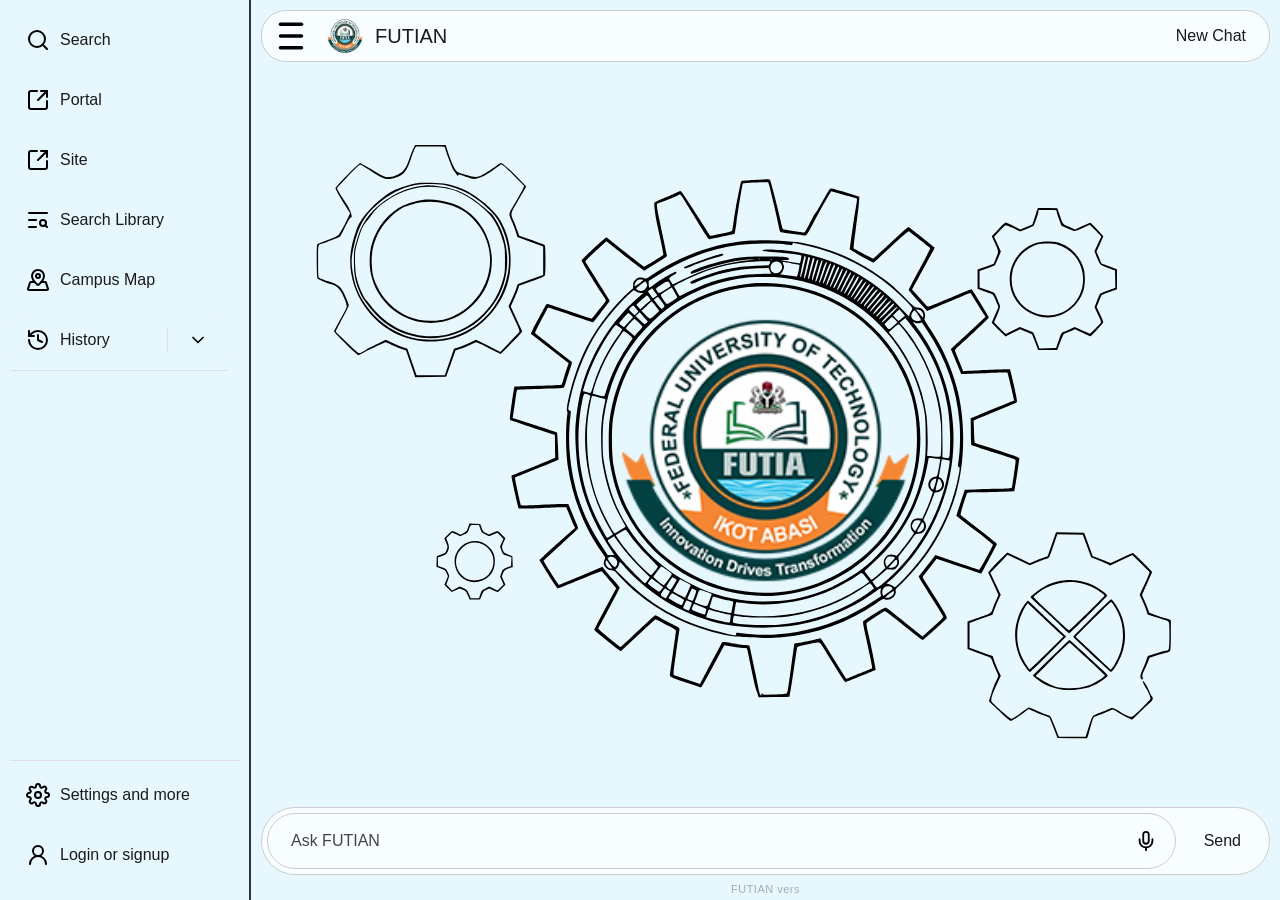
==== FUTIAN/front-end/index.html @ f2ca86f0 "Initial commit: FUTIAN project with campus map and data" ====
<!DOCTYPE html>
<html lang="en">

<head>
    <meta charset="UTF-8">
    <meta name="viewport" content="width=device-width, initial-scale=1.0">
    <title>FUTIAN</title>
    <link rel="icon" type="image/png" href="Futia_LogoX.png">
    <link rel="stylesheet" href="style.css">
    <link rel="stylesheet" href="light-mode.css" id="light-mode-stylesheet" disabled>
    <!-- Prevent FOUC: Apply sidebar state and theme before body renders -->
    <script>
        (function () {
            var width = window.innerWidth;
            // Desktop: collapsed preference
            if (width > 1024 && localStorage.getItem('futianSidebarCollapsed') === 'true') {
                document.documentElement.classList.add('sidebar-collapsed-preference');
            }
            // Tablet: expanded preference
            else if (width > 800 && width <= 1024 && localStorage.getItem('futianSidebarExpandedTablet') === 'true') {
                document.documentElement.classList.add('sidebar-expanded-tablet-preference');
            }

            // Theme preference (prevent flash of wrong theme)
            var savedTheme = localStorage.getItem('futianTheme') || 'dark';
            var prefersDark = window.matchMedia && window.matchMedia('(prefers-color-scheme: dark)').matches;
            var shouldUseLightMode = savedTheme === 'light' || (savedTheme === 'system' && !prefersDark);

            if (shouldUseLightMode) {
                // Enable light mode stylesheet immediately
                var lightStylesheet = document.getElementById('light-mode-stylesheet');
                if (lightStylesheet) lightStylesheet.disabled = false;
                document.documentElement.classList.add('light-mode');
            }
        })();
    </script>
</head>

<body>
    <div class="sidebar">
        <div class="sidebar-content">
            <button class="sidebar-button" id="global-search-btn">
                <svg xmlns="http://www.w3.org/2000/svg" width="24" height="24" viewBox="0 0 24 24" fill="none"
                    stroke="white" stroke-width="2" stroke-linecap="round" stroke-linejoin="round"
                    class="sidebar-button-icon">
                    <path d="m21 21-4.34-4.34" />
                    <circle cx="11" cy="11" r="8" />
                </svg>
                <span>Search</span>
            </button>
            <a href="https://portal.futia.edu.ng" target="_blank" style="text-decoration: none; display: contents;">
                <button class="sidebar-button">
                    <svg xmlns="http://www.w3.org/2000/svg" width="24" height="24" viewBox="0 0 24 24" fill="none"
                        stroke="white" stroke-width="2" stroke-linecap="round" stroke-linejoin="round"
                        class="sidebar-button-icon">
                        <path d="M21 13v6a2 2 0 0 1-2 2H5a2 2 0 0 1-2-2V5a2 2 0 0 1 2-2h6" />
                        <path d="m21 3-9 9" />
                        <path d="M15 3h6v6" />
                    </svg>
                    <span>Portal</span>
                </button>
            </a>
            <a href="https://futia.edu.ng" target="_blank" style="text-decoration: none; display: contents;">
                <button class="sidebar-button">
                    <svg xmlns="http://www.w3.org/2000/svg" width="24" height="24" viewBox="0 0 24 24" fill="none"
                        stroke="white" stroke-width="2" stroke-linecap="round" stroke-linejoin="round"
                        class="sidebar-button-icon">
                        <path d="M21 13v6a2 2 0 0 1-2 2H5a2 2 0 0 1-2-2V5a2 2 0 0 1 2-2h6" />
                        <path d="m21 3-9 9" />
                        <path d="M15 3h6v6" />
                    </svg>
                    <span>Site</span>
                </button>
            </a>
            <button class="sidebar-button">
                <svg xmlns="http://www.w3.org/2000/svg" width="24" height="24" viewBox="0 0 24 24" fill="none"
                    stroke="white" stroke-width="2" stroke-linecap="round" stroke-linejoin="round"
                    class="sidebar-button-icon">
                    <path d="M21 5H3" />
                    <path d="M10 12H3" />
                    <path d="M10 19H3" />
                    <circle cx="17" cy="15" r="3" />
                    <path d="m21 19-1.9-1.9" />
                </svg>
                <span>Search Library</span>
            </button>
            <button class="sidebar-button" onclick="window.location.href='../../CAMPUS MAP/index.html'">
                <svg xmlns="http://www.w3.org/2000/svg" width="24" height="24" viewBox="0 0 24 24" fill="none"
                    stroke="currentColor" stroke-width="2" stroke-linecap="round" stroke-linejoin="round"
                    class="sidebar-button-icon">
                    <path
                        d="M18 8c0 3.613-3.869 7.429-5.393 8.795a1 1 0 0 1-1.214 0C9.87 15.429 6 11.613 6 8a6 6 0 0 1 12 0" />
                    <circle cx="12" cy="8" r="2" />
                    <path
                        d="M8.714 14h-3.71a1 1 0 0 0-.948.683l-2.004 6A1 1 0 0 0 3 22h18a1 1 0 0 0 .948-1.316l-2-6a1 1 0 0 0-.949-.684h-3.712" />
                </svg>
                <span>Campus Map</span>
            </button>
            <div class="history-button-container" id="history-header">
                <button class="sidebar-button history-main-btn" id="history-main-btn">
                    <svg xmlns="http://www.w3.org/2000/svg" width="24" height="24" viewBox="0 0 24 24" fill="none"
                        stroke="currentColor" stroke-width="2" stroke-linecap="round" stroke-linejoin="round"
                        class="sidebar-button-icon">
                        <path d="M3 12a9 9 0 1 0 9-9 9.75 9.75 0 0 0-6.74 2.74L3 8" />
                        <path d="M3 3v5h5" />
                        <path d="M12 7v5l4 2" />
                    </svg>
                    <span>History</span>
                </button>
                <div class="history-divider"></div>
                <button class="history-toggle-btn" id="history-toggle-btn">
                    <svg xmlns="http://www.w3.org/2000/svg" width="24" height="24" viewBox="0 0 24 24" fill="none"
                        stroke="currentColor" stroke-width="2" stroke-linecap="round" stroke-linejoin="round"
                        class="history-chevron" id="history-chevron">
                        <path d="m6 9 6 6 6-6" />
                    </svg>
                    <span class="history-toggle-text" id="history-toggle-text">Hide</span>
                </button>
            </div>
            <div id="history-list"></div>
        </div>
        <div class="sidebar-footer">
            <button class="sidebar-button">
                <svg xmlns="http://www.w3.org/2000/svg" width="24" height="24" viewBox="0 0 24 24" fill="none"
                    stroke="currentColor" stroke-width="2" stroke-linecap="round" stroke-linejoin="round"
                    class="sidebar-button-icon">
                    <circle cx="12" cy="12" r="3"></circle>
                    <path
                        d="M19.4 15a1.65 1.65 0 0 0 .33 1.82l.06.06a2 2 0 0 1 0 2.83 2 2 0 0 1-2.83 0l-.06-.06a1.65 1.65 0 0 0-1.82-.33 1.65 1.65 0 0 0-1 1.51V21a2 2 0 0 1-2 2 2 2 0 0 1-2-2v-.09A1.65 1.65 0 0 0 9 19.4a1.65 1.65 0 0 0-1.82.33l-.06.06a2 2 0 0 1-2.83 0 2 2 0 0 1 0-2.83l.06-.06a1.65 1.65 0 0 0 .33-1.82 1.65 1.65 0 0 0-1.51-1H3a2 2 0 0 1-2-2 2 2 0 0 1 2-2h.09A1.65 1.65 0 0 0 4.6 9a1.65 1.65 0 0 0-.33-1.82l-.06-.06a2 2 0 0 1 0-2.83 2 2 0 0 1 2.83 0l.06.06a1.65 1.65 0 0 0 1.82.33H9a1.65 1.65 0 0 0 1-1.51V3a2 2 0 0 1 2-2 2 2 0 0 1 2 2v.09a1.65 1.65 0 0 0 1 1.51 1.65 1.65 0 0 0 1.82-.33l.06-.06a2 2 0 0 1 2.83 0 2 2 0 0 1 0 2.83l-.06.06a1.65 1.65 0 0 0-.33 1.82V9a1.65 1.65 0 0 0 1.51 1H21a2 2 0 0 1 2 2 2 2 0 0 1-2 2h-.09a1.65 1.65 0 0 0-1.51 1z">
                    </path>
                </svg>
                <span>Settings and more</span>
            </button>
            <button class="sidebar-button" id="login-signup-btn">
                <svg xmlns="http://www.w3.org/2000/svg" width="24" height="24" viewBox="0 0 24 24" fill="none"
                    stroke="currentColor" stroke-width="2" stroke-linecap="round" stroke-linejoin="round"
                    class="sidebar-button-icon lucide lucide-user-round-icon lucide-user-round">
                    <circle cx="12" cy="8" r="5" />
                    <path d="M20 21a8 8 0 0 0-16 0" />
                </svg>
                <span>Login or signup</span>
            </button>
        </div>
    </div>
    <div class="container">
        <div class="gear-background"></div>
        <div class="logo-background"></div>
        <div class="title-container">
            <div class="title-left">
                <button class="menu-button">
                    <svg xmlns="http://www.w3.org/2000/svg" width="80" height="32" viewBox="0 0 24 24" fill="none"
                        stroke="white" stroke-width="3" stroke-linecap="round" stroke-linejoin="round"
                        class="menu-icon-title">
                        <line x1="3" y1="2" x2="21" y2="2"></line>
                        <line x1="3" y1="12" x2="21" y2="12"></line>
                        <line x1="3" y1="22" x2="21" y2="22"></line>
                    </svg>
                </button>
                <img src="Futia_LogoX.png" alt="Futia Logo" class="futia-logo-title">
                <h1>FUTIAN</h1>
            </div>
            <button class="new-chat-button">New Chat</button>
        </div>

        <div class="main-content">
            <div id="chat-container">
                <div class="chat-messages">
                </div>
            </div>
        </div>
        <div class="search-container">
            <div class="search-bar">
                <textarea id="searchInput" placeholder="Ask FUTIAN" rows="1"></textarea>
                <button class="mic-button">
                    <svg xmlns="http://www.w3.org/2000/svg" width="24" height="24" viewBox="0 0 24 24" fill="none"
                        stroke="white" stroke-width="2" stroke-linecap="round" stroke-linejoin="round" class="mic-icon">
                        <path d="M12 19v3" />
                        <path d="M19 10v2a7 7 0 0 1-14 0v-2" />
                        <rect x="9" y="2" width="6" height="13" rx="3" />
                    </svg>
                </button>
            </div>
            <button id="send-button" class="send-text">Send</button>
        </div>
        <div id="version-text"></div>
    </div>
    <div id="rename-modal-overlay" class="modal-overlay">
        <div class="modal-box">
            <h3 class="modal-title">Rename Chat</h3>
            <input type="text" id="rename-input" class="modal-input" placeholder="Enter new name" autocomplete="off">
            <div class="modal-actions">
                <button class="modal-btn btn-cancel" id="rename-cancel-btn">Cancel</button>
                <button class="modal-btn btn-confirm" id="confirm-rename-btn">Save</button>
            </div>
        </div>
    </div>
    <div id="delete-modal-overlay" class="modal-overlay">
        <div class="modal-box">
            <h3 class="modal-title">Delete Chat?</h3>
            <p class="modal-description">This action cannot be undone.</p>
            <div class="modal-actions">
                <button class="modal-btn btn-cancel" id="delete-cancel-btn">Cancel</button>
                <button class="modal-btn btn-danger" id="confirm-delete-btn">Delete</button>
            </div>
        </div>
    </div>
    <div id="delete-all-modal-overlay" class="modal-overlay">
        <div class="modal-box">
            <h3 class="modal-title">Delete All History?</h3>
            <p class="modal-description">Are you sure you want to delete ALL chat history? This cannot
                be undone.</p>
            <div class="modal-actions">
                <button class="modal-btn btn-cancel" id="delete-all-cancel-btn">Cancel</button>
                <button class="modal-btn btn-danger" id="confirm-delete-all-btn">Delete All</button>
            </div>
        </div>
    </div>
    <div id="global-search-modal-overlay" class="modal-overlay">
        <div class="modal-box search-modal-box">
            <button class="modal-btn btn-cancel" id="global-search-close-btn">
                Close
            </button>
            <h3 class="modal-title" style="margin-top: 5px;">Search History</h3>
            <input type="text" id="global-search-input" class="modal-input" placeholder="Search across all chats..."
                autocomplete="off">

            <div id="global-search-results"
                style="max-height: 250px; overflow-y: auto; padding-right: 5px; overflow-x: hidden;">
                <p style="color: #666; font-size: 14px;">Start typing to see results.</p>
            </div>
        </div>
    </div>
    <div id="search-library-modal-overlay" class="modal-overlay">
        <div class="modal-box search-modal-box">
            <button class="modal-btn btn-cancel" id="search-library-close-btn">
                Close
            </button>
            <h3 class="modal-title" style="margin-top: 5px;">Suggested Questions</h3>
            <p style="color: #999; font-size: 14px; margin-bottom: 20px;">Click any question to start a new chat</p>

            <div id="search-library-questions" style="display: flex; flex-direction: column; gap: 10px;">
                <p style="color: #666; font-size: 14px; text-align: center; padding: 20px;">Loading suggestions...</p>
            </div>
        </div>
    </div>
    <div id="settings-modal-overlay" class="modal-overlay">
        <div class="settings-modal-container">
            <button class="modal-btn btn-cancel" id="settings-close-btn">
                Close
            </button>
            <h3 class="settings-modal-title">Settings and More</h3>

            <div class="settings-panels-wrapper">
                <!-- Panel 1: Navigation Menu -->
                <div id="settings-nav-panel" class="settings-panel settings-nav-panel">
                    <button class="settings-nav-btn" id="settings-appearance-btn" data-section="appearance">
                        <svg xmlns="http://www.w3.org/2000/svg" width="24" height="24" viewBox="0 0 24 24" fill="none"
                            stroke="currentColor" stroke-width="2" stroke-linecap="round" stroke-linejoin="round"
                            class="settings-icon">
                            <path d="M12 2v2" />
                            <path
                                d="M14.837 16.385a6 6 0 1 1-7.223-7.222c.624-.147.97.66.715 1.248a4 4 0 0 0 5.26 5.259c.589-.255 1.396.09 1.248.715" />
                            <path d="M16 12a4 4 0 0 0-4-4" />
                            <path d="m19 5-1.256 1.256" />
                            <path d="M20 12h2" />
                        </svg>
                        <span class="settings-nav-label">Appearance</span>
                    </button>
                    <button class="settings-nav-btn" data-section="data-control">
                        <svg xmlns="http://www.w3.org/2000/svg" width="24" height="24" viewBox="0 0 24 24" fill="none"
                            stroke="currentColor" stroke-width="2" stroke-linecap="round" stroke-linejoin="round"
                            class="settings-icon">
                            <path
                                d="M10.3 20H4a2 2 0 0 1-2-2V5a2 2 0 0 1 2-2h3.98a2 2 0 0 1 1.69.9l.66 1.2A2 2 0 0 0 12 6h8a2 2 0 0 1 2 2v3.3" />
                            <path d="m14.305 19.53.923-.382" />
                            <path d="m15.228 16.852-.923-.383" />
                            <path d="m16.852 15.228-.383-.923" />
                            <path d="m16.852 20.772-.383.924" />
                            <path d="m19.148 15.228.383-.923" />
                            <path d="m19.53 21.696-.382-.924" />
                            <path d="m20.772 16.852.924-.383" />
                            <path d="m20.772 19.148.924.383" />
                            <circle cx="18" cy="18" r="3" />
                        </svg>
                        <span class="settings-nav-label">Data control</span>
                    </button>
                    <button class="settings-nav-btn" data-section="help">
                        <svg xmlns="http://www.w3.org/2000/svg" width="24" height="24" viewBox="0 0 24 24" fill="none"
                            stroke="currentColor" stroke-width="2" stroke-linecap="round" stroke-linejoin="round"
                            class="settings-icon">
                            <path
                                d="M2.992 16.342a2 2 0 0 1 .094 1.167l-1.065 3.29a1 1 0 0 0 1.236 1.168l3.413-.998a2 2 0 0 1 1.099.092 10 10 0 1 0-4.777-4.719" />
                            <path d="M9.09 9a3 3 0 0 1 5.83 1c0 2-3 3-3 3" />
                            <path d="M12 17h.01" />
                        </svg>
                        <span class="settings-nav-label">Help and support</span>
                    </button>
                    <button class="settings-nav-btn" data-section="security">
                        <svg xmlns="http://www.w3.org/2000/svg" width="24" height="24" viewBox="0 0 24 24" fill="none"
                            stroke="currentColor" stroke-width="2" stroke-linecap="round" stroke-linejoin="round"
                            class="settings-icon">
                            <path
                                d="M2.586 17.414A2 2 0 0 0 2 18.828V21a1 1 0 0 0 1 1h3a1 1 0 0 0 1-1v-1a1 1 0 0 1 1-1h1a1 1 0 0 0 1-1v-1a1 1 0 0 1 1-1h.172a2 2 0 0 0 1.414-.586l.814-.814a6.5 6.5 0 1 0-4-4z" />
                            <circle cx="16.5" cy="7.5" r=".5" fill="currentColor" />
                        </svg>
                        <span class="settings-nav-label">Security</span>
                    </button>
                    <button class="settings-nav-btn" data-section="notification">
                        <svg xmlns="http://www.w3.org/2000/svg" width="24" height="24" viewBox="0 0 24 24" fill="none"
                            stroke="currentColor" stroke-width="2" stroke-linecap="round" stroke-linejoin="round"
                            class="settings-icon">
                            <path d="M10.268 21a2 2 0 0 0 3.464 0" />
                            <path
                                d="M3.262 15.326A1 1 0 0 0 4 17h16a1 1 0 0 0 .74-1.673C19.41 13.956 18 12.499 18 8A6 6 0 0 0 6 8c0 4.499-1.411 5.956-2.738 7.326" />
                        </svg>
                        <span class="settings-nav-label">Notification</span>
                    </button>
                    <button class="settings-nav-btn" data-section="account">
                        <svg xmlns="http://www.w3.org/2000/svg" width="24" height="24" viewBox="0 0 24 24" fill="none"
                            stroke="currentColor" stroke-width="2" stroke-linecap="round" stroke-linejoin="round"
                            class="settings-icon">
                            <circle cx="12" cy="8" r="5" />
                            <path d="M20 21a8 8 0 0 0-16 0" />
                        </svg>
                        <span class="settings-nav-label">Account</span>
                    </button>
                </div>

                <!-- Panel 2: Content Area -->
                <div id="settings-content-panel" class="settings-panel settings-content-panel">
                    <!-- Appearance Content -->
                    <div id="settings-appearance-content" class="settings-content-section" data-section="appearance">
                        <div class="settings-header">
                            <button class="settings-back-btn">
                                <svg xmlns="http://www.w3.org/2000/svg" width="24" height="24" viewBox="0 0 24 24"
                                    fill="none" stroke="currentColor" stroke-width="2" stroke-linecap="round"
                                    stroke-linejoin="round" class="lucide lucide-chevron-left-icon lucide-chevron-left">
                                    <path d="m15 18-6-6 6-6" />
                                </svg>
                                <span>Back</span>
                            </button>
                            <div class="settings-title-wrapper">
                                <h2 class="settings-content-title">Appearance</h2>
                                <p class="settings-content-desc">Choose how FUTIAN looks to you</p>
                            </div>
                        </div>

                        <div class="theme-selector">
                            <button class="theme-option-btn" data-theme="light">
                                <svg xmlns="http://www.w3.org/2000/svg" width="32" height="32" viewBox="0 0 24 24"
                                    fill="none" stroke="currentColor" stroke-width="2" stroke-linecap="round"
                                    stroke-linejoin="round">
                                    <circle cx="12" cy="12" r="4" />
                                    <path d="M12 2v2" />
                                    <path d="M12 20v2" />
                                    <path d="m4.93 4.93 1.41 1.41" />
                                    <path d="m17.66 17.66 1.41 1.41" />
                                    <path d="M2 12h2" />
                                    <path d="M20 12h2" />
                                    <path d="m6.34 17.66-1.41 1.41" />
                                    <path d="m19.07 4.93-1.41 1.41" />
                                </svg>
                                <span>Light</span>
                            </button>
                            <button class="theme-option-btn" data-theme="dark">
                                <svg xmlns="http://www.w3.org/2000/svg" width="32" height="32" viewBox="0 0 24 24"
                                    fill="none" stroke="currentColor" stroke-width="2" stroke-linecap="round"
                                    stroke-linejoin="round">
                                    <path d="M18 5h4" />
                                    <path d="M20 3v4" />
                                    <path
                                        d="M20.985 12.486a9 9 0 1 1-9.473-9.472c.405-.022.617.46.402.803a6 6 0 0 0 8.268 8.268c.344-.215.825-.004.803.401" />
                                </svg>
                                <span>Dark</span>
                            </button>
                            <button class="theme-option-btn" data-theme="system">
                                <svg xmlns="http://www.w3.org/2000/svg" width="32" height="32" viewBox="0 0 24 24"
                                    fill="none" stroke="currentColor" stroke-width="2" stroke-linecap="round"
                                    stroke-linejoin="round">
                                    <path d="M18 8V6a2 2 0 0 0-2-2H4a2 2 0 0 0-2 2v7a2 2 0 0 0 2 2h8" />
                                    <path d="M10 19v-3.96 3.15" />
                                    <path d="M7 19h5" />
                                    <rect width="6" height="10" x="16" y="12" rx="2" />
                                </svg>
                                <span>System</span>
                            </button>
                        </div>
                    </div>

                    <!-- Data Control Content -->
                    <div id="settings-data-control-content" class="settings-content-section"
                        data-section="data-control">
                        <div class="settings-header">
                            <button class="settings-back-btn">
                                <svg xmlns="http://www.w3.org/2000/svg" width="24" height="24" viewBox="0 0 24 24"
                                    fill="none" stroke="currentColor" stroke-width="2" stroke-linecap="round"
                                    stroke-linejoin="round" class="lucide lucide-chevron-left-icon lucide-chevron-left">
                                    <path d="m15 18-6-6 6-6" />
                                </svg>
                                <span>Back</span>
                            </button>
                            <div class="settings-title-wrapper">
                                <h2 class="settings-content-title">Data control</h2>
                                <p class="settings-content-desc">Manage your data and privacy</p>
                            </div>
                        </div>

                        <button class="settings-action-btn danger" id="delete-all-chats-btn">
                            <svg xmlns="http://www.w3.org/2000/svg" width="24" height="24" viewBox="0 0 24 24"
                                fill="none" stroke="currentColor" stroke-width="2" stroke-linecap="round"
                                stroke-linejoin="round">
                                <path d="M19 6v14a2 2 0 0 1-2 2H7a2 2 0 0 1-2-2V6" />
                                <path d="M3 6h18" />
                                <path d="M8 6V4a2 2 0 0 1 2-2h4a2 2 0 0 1 2 2v2" />
                            </svg>
                            <span>Delete all chat history</span>
                        </button>
                    </div>

                    <!-- Help & Support Content -->
                    <div id="settings-help-content" class="settings-content-section" data-section="help">
                        <div class="settings-header">
                            <button class="settings-back-btn">
                                <svg xmlns="http://www.w3.org/2000/svg" width="24" height="24" viewBox="0 0 24 24"
                                    fill="none" stroke="currentColor" stroke-width="2" stroke-linecap="round"
                                    stroke-linejoin="round" class="lucide lucide-chevron-left-icon lucide-chevron-left">
                                    <path d="m15 18-6-6 6-6" />
                                </svg>
                                <span>Back</span>
                            </button>
                            <div class="settings-title-wrapper">
                                <h2 class="settings-content-title">Help & Support</h2>
                                <p class="settings-content-desc">Get assistance and learn more</p>
                            </div>
                        </div>

                        <div class="help-video-container">
                            <video controls>
                                <source src="../video-for-support/1.mp4" type="video/mp4">
                                Your browser does not support the video tag.
                            </video>
                        </div>

                        <h3 class="help-contact-title">Need help?</h3>
                        <div class="help-contact-links">
                            <a href="mailto:danielinyeneanietie101@gmail.com" class="help-contact-link">
                                <svg xmlns="http://www.w3.org/2000/svg" width="20" height="20" viewBox="0 0 24 24"
                                    fill="none" stroke="currentColor" stroke-width="2" stroke-linecap="round"
                                    stroke-linejoin="round">
                                    <path d="m22 7-8.991 5.727a2 2 0 0 1-2.009 0L2 7" />
                                    <rect x="2" y="4" width="20" height="16" rx="2" />
                                </svg>
                                <span>danielinyeneanietie101@gmail.com</span>
                            </a>
                            <a href="mailto:ukpabioimoh8@gmail.com" class="help-contact-link">
                                <svg xmlns="http://www.w3.org/2000/svg" width="20" height="20" viewBox="0 0 24 24"
                                    fill="none" stroke="currentColor" stroke-width="2" stroke-linecap="round"
                                    stroke-linejoin="round">
                                    <path d="m22 7-8.991 5.727a2 2 0 0 1-2.009 0L2 7" />
                                    <rect x="2" y="4" width="20" height="16" rx="2" />
                                </svg>
                                <span>ukpabioimoh8@gmail.com</span>
                            </a>
                        </div>
                    </div>

                    <!-- Security Content (Placeholder) -->
                    <div id="settings-security-content" class="settings-content-section" data-section="security">
                        <div class="settings-header">
                            <button class="settings-back-btn">
                                <svg xmlns="http://www.w3.org/2000/svg" width="24" height="24" viewBox="0 0 24 24"
                                    fill="none" stroke="currentColor" stroke-width="2" stroke-linecap="round"
                                    stroke-linejoin="round" class="lucide lucide-chevron-left-icon lucide-chevron-left">
                                    <path d="m15 18-6-6 6-6" />
                                </svg>
                                <span>Back</span>
                            </button>
                            <div class="settings-title-wrapper">
                                <h2 class="settings-content-title">Security</h2>
                                <p class="settings-content-desc">Manage your security settings</p>
                            </div>
                        </div>
                        <p style="color: #999; margin-top: 20px;">Security settings coming soon...</p>
                    </div>

                    <!-- Notification Content (Placeholder) -->
                    <div id="settings-notification-content" class="settings-content-section"
                        data-section="notification">
                        <div class="settings-header">
                            <button class="settings-back-btn">
                                <svg xmlns="http://www.w3.org/2000/svg" width="24" height="24" viewBox="0 0 24 24"
                                    fill="none" stroke="currentColor" stroke-width="2" stroke-linecap="round"
                                    stroke-linejoin="round" class="lucide lucide-chevron-left-icon lucide-chevron-left">
                                    <path d="m15 18-6-6 6-6" />
                                </svg>
                                <span>Back</span>
                            </button>
                            <div class="settings-title-wrapper">
                                <h2 class="settings-content-title">Notification</h2>
                                <p class="settings-content-desc">Control your notifications</p>
                            </div>
                        </div>
                        <p style="color: #999; margin-top: 20px;">Notification settings coming soon...</p>
                    </div>

                    <!-- Account Content (Placeholder) -->
                    <div id="settings-account-content" class="settings-content-section" data-section="account">
                        <div class="settings-header">
                            <button class="settings-back-btn">
                                <svg xmlns="http://www.w3.org/2000/svg" width="24" height="24" viewBox="0 0 24 24"
                                    fill="none" stroke="currentColor" stroke-width="2" stroke-linecap="round"
                                    stroke-linejoin="round" class="lucide lucide-chevron-left-icon lucide-chevron-left">
                                    <path d="m15 18-6-6 6-6" />
                                </svg>
                                <span>Back</span>
                            </button>
                            <div class="settings-title-wrapper">
                                <h2 class="settings-content-title">Account</h2>
                                <p class="settings-content-desc">Manage your account settings</p>
                            </div>
                        </div>
                        <p style="color: #999; margin-top: 20px;">Account settings coming soon...</p>
                    </div>
                </div>
            </div>
            <link rel="stylesheet" href="https://cdn.jsdelivr.net/npm/katex@0.16.9/dist/katex.min.css">
            <script src="https://cdn.jsdelivr.net/npm/katex@0.16.9/dist/katex.min.js"></script>
            <script src="https://cdn.jsdelivr.net/npm/katex@0.16.9/dist/contrib/auto-render.min.js"></script>
            <script src="https://cdn.jsdelivr.net/npm/marked/marked.min.js"></script>
            <link rel="stylesheet" href="login-modal.css">
            <script src="login-modal.js"></script>
            <script src="main.js"></script>
</body>

</html>
---- FUTIAN/front-end/style.css ----
/* --- BASE STYLES --- */
body {
    background-color: #000;
    margin: 0;
    font-family: sans-serif;
    display: flex;
    align-items: flex-start;
    min-height: 100dvh;
    height: 100dvh;
    overflow-x: hidden;
}

/* Remove default focus outline */
button:focus,
input:focus,
textarea:focus,
select:focus,
a:focus {
    outline: none;
}

/* --- DESKTOP SIDEBAR --- */
.sidebar {
    width: 250px;
    flex-shrink: 0;
    height: 100dvh;
    max-height: 100dvh;
    display: flex;
    flex-direction: column;
    padding: 40px 0 10px 10px;
    box-sizing: border-box;
    transition: all 0.3s ease;
    padding-top: 15px;
    border-right: 1px solid #333;
    background-color: #000;
    z-index: 100;
    overflow: hidden;
    /* Disable scroll on main container */
}

.sidebar-content {
    flex-grow: 1;
    overflow-y: auto;
    display: flex;
    flex-direction: column;
    /* Move padding here if needed, or keep on sidebar */
    scrollbar-width: thin;
    scrollbar-color: #555 #000;
    padding-right: 10px;
    overflow-x: hidden;
    scrollbar-gutter: stable;
    /* Prevent scrollbar overlap */
}

.sidebar-content::-webkit-scrollbar {
    width: 5px;
}

.sidebar-content::-webkit-scrollbar-track {
    background: #000;
}

.sidebar-content::-webkit-scrollbar-thumb {
    background-color: #555;
    border-radius: 2.5px;
}

.sidebar-footer {
    flex-shrink: 0;
    margin-top: auto;
    padding-top: 10px;
    padding-right: 10px;
    position: relative;
}

.sidebar-footer::before {
    content: '';
    position: absolute;
    top: 0;
    left: 0;
    right: 10px;
    height: 1px;
    background-color: #333;
}

/* --- DESKTOP SIDEBAR STATE PERSISTENCE (Prevent FOUC) --- */
/* When html has this class, apply collapsed state immediately before JS runs */
html.sidebar-collapsed-preference .sidebar {
    width: 80px;
}

html.sidebar-collapsed-preference .container {
    width: calc(100% - 80px);
}

html.sidebar-collapsed-preference .sidebar .sidebar-button {
    justify-content: center;
    padding: 12px;
}

html.sidebar-collapsed-preference .sidebar .sidebar-button span {
    display: none;
}

html.sidebar-collapsed-preference .sidebar .sidebar-button-icon {
    margin-right: 0;
}

html.sidebar-collapsed-preference .sidebar .history-toggle-btn,
html.sidebar-collapsed-preference .sidebar .history-divider {
    display: none;
}

html.sidebar-collapsed-preference .sidebar .history-main-btn {
    border-radius: 10px;
    justify-content: center;
    padding: 12px;
}

html.sidebar-collapsed-preference .sidebar .history-main-btn span {
    display: none;
}

html.sidebar-collapsed-preference .sidebar #history-list {
    display: none;
}

html.sidebar-collapsed-preference .sidebar .sidebar-content {
    overflow-y: hidden;
    scrollbar-width: none;
}

html.sidebar-collapsed-preference .sidebar .sidebar-content::-webkit-scrollbar {
    display: none;
}

.sidebar.collapsed {
    width: 80px;
}

.sidebar.collapsed .sidebar-content {
    overflow-y: hidden;
    /* Hide scrollbar when collapsed */
    scrollbar-width: none;
}

.sidebar.collapsed .sidebar-content::-webkit-scrollbar {
    display: none;
}

.sidebar-button {
    background: transparent;
    border: 1px solid transparent;
    color: #fff;
    padding: 12px 15px;
    margin-bottom: 10px;
    cursor: pointer;
    border-radius: 10px;
    width: 100%;
    font-size: 16px;
    transition: background-color 0.3s ease, border-color 0.3s ease;
    white-space: nowrap;
    overflow: hidden;
    display: flex;
    align-items: center;
    min-height: 48px;
    flex-shrink: 0;
}

.sidebar-button-icon {
    width: 24px;
    height: 24px;
    margin-right: 10px;
    filter: brightness(0) invert(1);
    flex-shrink: 0;
    transition: margin 0.3s ease;
}

.sidebar.collapsed .sidebar-button {
    justify-content: center;
    padding: 12px;
}

.sidebar.collapsed .sidebar-button span {
    display: none;
}

.sidebar.collapsed .sidebar-button-icon {
    margin-right: 0;
}

.sidebar-button:hover {
    background-color: rgba(255, 255, 255, 0.1);
    border-color: #fff;
}

/* --- HISTORY LIST STYLES --- */
#history-list {
    flex-grow: 0;
    overflow-y: visible;
    margin-top: 5px;
    padding-top: 10px;
    height: auto;
    max-height: 2000px;
    transition: max-height 0.3s ease, opacity 0.3s ease;
    opacity: 1;
    position: relative;
}

#history-list::before {
    content: '';
    position: absolute;
    top: 0;
    left: 0;
    right: 0;
    height: 1px;
    background-color: #333;
}

#history-list.hidden {
    max-height: 0;
    opacity: 0;
    overflow: hidden;
    padding-top: 0;
    margin-top: 0;
}

#history-list.hidden::before {
    display: none;
}

#history-header {
    position: sticky;
    top: 0;
    z-index: 10;
    background-color: #000;
    margin-bottom: 0;
    /* Ensure no gap causes jump */
}

/* History button container - split layout */
.history-button-container {
    display: flex;
    align-items: stretch;
    width: 100%;
    border: 1px solid transparent;
    border-radius: 10px;
    margin-bottom: 10px;
    transition: border-color 0.3s ease;
    min-height: 48px;
    box-sizing: border-box;
    flex-shrink: 0;
}

.history-button-container:hover {
    border-color: #fff;
}

/* Main history button (left 80%) */
.history-main-btn {
    flex: 1;
    margin-bottom: 0;
    border-radius: 10px 0 0 10px;
    border: none;
}

.history-button-container:hover .history-main-btn {
    border-color: transparent;
}

/* Divider line between buttons */
.history-divider {
    width: 1px;
    height: 24px;
    /* Height of the divider */
    background-color: #333;
    align-self: center;
    margin: 0;
    transition: background-color 0.3s ease;
}

.history-button-container:hover .history-divider {
    background-color: #666;
}

/* Toggle button (right 20%) */
.history-toggle-btn {
    background: transparent;
    border: none;
    color: #fff;
    cursor: pointer;
    padding: 0;
    display: flex;
    align-items: center;
    justify-content: center;
    border-radius: 0 10px 10px 0;
    transition: background-color 0.3s ease;
    width: 60px;
    position: relative;
    flex-shrink: 0;
}

.history-toggle-btn:hover {
    background-color: rgba(255, 255, 255, 0.15);
}

/* History chevron toggle icon */
.history-chevron {
    width: 20px;
    height: 20px;
    flex-shrink: 0;
    filter: brightness(0) invert(1);
    transition: opacity 0.2s ease;
}

/* Toggle text - hidden by default, shown on hover */
.history-toggle-text {
    display: none;
    font-size: 12px;
    font-weight: 500;
    white-space: nowrap;
}

/* On hover: hide chevron, show text */
.history-toggle-btn:hover .history-chevron {
    display: none;
}

.history-toggle-btn:hover .history-toggle-text {
    display: block;
}

/* Hide toggle button and divider when sidebar is collapsed */
.sidebar.collapsed .history-toggle-btn,
.sidebar.collapsed .history-divider {
    display: none;
}

.sidebar.collapsed .history-button-container {
    border: 1px solid transparent;
    min-height: 48px;
}

.sidebar.collapsed .history-button-container:hover {
    border-color: #fff;
}

.sidebar.collapsed .history-main-btn {
    border-radius: 10px;
    justify-content: center;
    padding: 12px;
}

.sidebar.collapsed .history-main-btn span {
    display: none;
}

.sidebar.collapsed .history-main-btn .sidebar-button-icon {
    margin-right: 0;
}

/* Wrapper for history item + options button */
.history-wrapper {
    display: flex;
    align-items: stretch;
    width: 100%;
    margin-bottom: 2px;
    border-radius: 5px;
    position: relative;
    transition: background-color 0.2s ease;
    min-height: 42px;
}

.history-wrapper:hover,
.history-wrapper.active,
.history-wrapper.menu-open {
    background-color: rgba(255, 255, 255, 0.1);
}

.history-item {
    background: transparent;
    border: none;
    color: #aaa;
    padding: 10px 12px 10px 16px;
    /* Increased padding for wider fade */
    cursor: pointer;
    font-size: 14px;
    text-align: left;
    flex-grow: 1;
    border-radius: 5px 0 0 5px;
    display: block;
    overflow: hidden;
    position: relative;
    min-height: 40px;

}

.history-item span {
    display: block;
    white-space: nowrap;
    overflow: hidden;
    text-overflow: ellipsis;
    width: 100%;
    pointer-events: none;
    will-change: transform;
    /* Fix downward shift */
    line-height: 20px;
    /* Enforce consistent height */
    padding-left: 2px;
    /* Keep away from left border */
}

.history-wrapper.active .history-item {
    color: #fff;
}

.history-wrapper:hover .history-item,
.history-wrapper.menu-open .history-item {
    color: #fff;
}

.history-wrapper:hover .history-item.is-sliding {
    -webkit-mask-image: linear-gradient(to right, transparent 0%, black 30px, black 100%);
    mask-image: linear-gradient(to right, transparent 5%, black 30px, black 100%);
}

.history-options-btn {
    background: transparent;
    border: none;
    color: #aaa;
    cursor: pointer;
    padding: 0 8px;
    display: flex;
    align-items: center;
    justify-content: center;
    border-radius: 0 5px 5px 0;
    opacity: 0;
    transition: opacity 0.2s;
    width: 30px;
    flex-shrink: 0;
    height: auto;
}

.history-wrapper:hover .history-options-btn,
.history-wrapper.active .history-options-btn,
.history-wrapper.menu-open .history-options-btn {
    opacity: 1;
}

.history-options-btn:hover {
    color: #fff;
    background-color: rgba(255, 255, 255, 0.1);
}

.history-menu {
    position: absolute;
    right: 0;
    top: 100%;
    background-color: #1f1f1f;
    border: 1px solid #333;
    border-radius: 5px;
    padding: 5px 0;
    z-index: 1000;
    display: none;
    flex-direction: column;
    min-width: 120px;
    box-shadow: 0 4px 10px rgba(0, 0, 0, 0.5);
}

.history-menu.show {
    display: flex;
}

.history-menu.drop-up {
    top: auto;
    bottom: 100%;
    margin-bottom: 5px;
}

.history-menu-item {
    background: transparent;
    border: none;
    color: #eee;
    padding: 8px 15px;
    text-align: left;
    cursor: pointer;
    font-size: 13px;
    width: 100%;
}

.history-menu-item:hover {
    background-color: #333;
}

.sidebar.collapsed #history-list {
    display: none;
}

/* --- CONTAINER --- */
.container {
    padding: 10px;
    width: calc(100% - 250px);
    height: 100dvh;
    display: flex;
    flex-direction: column;
    justify-content: space-between;
    align-items: center;
    box-sizing: border-box;
    position: relative;
    overflow: hidden;
    border-left: 1px solid #fff;
    transition: width 0.3s ease;
}

.container.expanded {
    width: calc(100% - 80px);
}

/* --- HEADER & SEARCH STYLES --- */
.title-container {
    position: relative;
    display: flex;
    align-items: center;
    justify-content: space-between;
    border: 1px solid #fff;
    border-radius: 25px;
    padding: 5px 10px;
    background-color: rgba(26, 26, 26, 0.5);
    backdrop-filter: blur(5px);
    -webkit-backdrop-filter: blur(5px);
    width: 100%;
    box-sizing: border-box;
    color: #fff;
    flex-shrink: 0;
    min-width: 0;
}

.title-left {
    display: flex;
    align-items: center;
    min-width: 0;
    flex-shrink: 1;
}

.new-chat-button {
    background: none;
    border: none;
    color: #fff;
    font-size: 16px;
    cursor: pointer;
    padding: 10px 18px;
    margin-right: 10px;
    border-radius: 20px;
    transition: background-color 0.3s ease;
    position: relative;
    right: -15px;
    min-height: 40px;
}

.new-chat-button:hover {
    background-color: rgba(255, 255, 255, 0.1);
}

.menu-button {
    background: none;
    border: none;
    cursor: pointer;
    padding: 5px;
    display: flex;
    align-items: center;
    margin-left: 0;
    margin-right: 15px;
    border-radius: 15%;
    transition: background-color 0.3s ease;
}

.menu-button:hover {
    background-color: rgba(255, 255, 255, 0.1);
}

.menu-icon-title {
    width: 28px;
    height: 28px;
}

.futia-logo-title {
    width: 40px;
    height: 40px;
    margin-right: 10px;
}

.title-container h1 {
    margin: 0;
    font-size: 20px;
    font-weight: normal;
}

.main-content {
    flex-grow: 1;
    position: relative;
    width: 100%;
    display: flex;
    flex-direction: column;
    overflow: hidden;
}

.gear-background {
    position: absolute;
    top: 0;
    left: 0;
    right: 0;
    bottom: 0;
    background-image: url('gearer.svg');
    background-repeat: no-repeat;
    background-position: center;
    background-size: 130%;
    filter: invert(1) brightness(2);
    z-index: -2;
}

.logo-background {
    position: absolute;
    top: 0;
    left: 0;
    right: 0;
    bottom: 0;
    background-image: url('Futia_LogoX.png');
    background-repeat: no-repeat;
    background-position: center;
    background-size: 32%;
    z-index: -1;
}

.search-container {
    display: flex;
    align-items: center;
    border: 1px solid #fff;
    border-radius: 35px;
    padding: 5px;
    background-color: rgba(26, 26, 26, 0.5);
    backdrop-filter: blur(10px);
    -webkit-backdrop-filter: blur(10px);
    width: 100%;
    transition: height 0.2s ease;
    box-sizing: border-box;
    flex-shrink: 0;
    min-width: 0;
    margin-bottom: 15px;
}

.search-container.expanded {
    align-items: flex-end;
}

.search-container.expanded .search-bar {
    align-items: flex-end;
}

.search-bar {
    flex-grow: 1;
    display: flex;
    align-items: center;
    border: 1px solid #fff;
    border-radius: 30px;
    padding: 8px 10px 8px 15px;
    margin-right: 15px;
    background-color: transparent;
    min-width: 0;
}

#searchInput {
    background-color: transparent;
    border: none;
    color: #fff;
    font-size: 16px;
    flex-grow: 1;
    outline: none;
    resize: none;
    overflow-y: auto;
    font-family: sans-serif;
    line-height: 1.4;
    padding: 0;
    padding-left: 8px;
    max-height: 40vh;
    min-width: 0;
}

#searchInput::placeholder {
    color: #ccc;
}

.mic-button {
    background: transparent;
    border: none;
    padding: 8px;
    cursor: pointer;
    display: flex;
    align-items: center;
    margin-left: 20px;
    border-radius: 50%;
    transition: background-color 0.3s ease;
    min-width: 36px;
    min-height: 36px;
    justify-content: center;
}

.mic-button:hover {
    background-color: rgba(255, 255, 255, 0.1);
}

.mic-icon {
    width: 22px;
    height: 22px;
    filter: brightness(0) invert(1);
}

.mic-button.active {
    background-color: rgba(255, 0, 0, 0.2);
    animation: pulse 1.5s infinite;
}

@keyframes pulse {
    0% {
        box-shadow: 0 0 0 0 rgba(255, 0, 0, 0.4);
    }

    70% {
        box-shadow: 0 0 0 10px rgba(255, 0, 0, 0);
    }

    100% {
        box-shadow: 0 0 0 0 rgba(255, 0, 0, 0);
    }
}

.send-text {
    color: #fff;
    font-size: 16px;
    cursor: pointer;
    padding: 10px 18px;
    border-radius: 30px;
    transition: background-color 0.3s ease;
    position: relative;
    right: 5px;
    background: transparent;
    border: none;
    font-family: inherit;
    min-height: 40px;
}

.send-text:hover {
    background-color: rgba(255, 255, 255, 0.1);
}

/* Stop mode for send button */
.send-text.stop-mode {
    background-color: rgba(255, 0, 0, 0.3);
    color: #fff;
    animation: pulse-stop 2s infinite;
}

.send-text.stop-mode:hover {
    background-color: rgba(255, 0, 0, 0.5);
}

@keyframes pulse-stop {

    0%,
    100% {
        box-shadow: 0 0 0 0 rgba(255, 0, 0, 0.4);
    }

    50% {
        box-shadow: 0 0 0 8px rgba(255, 0, 0, 0);
    }
}

.search-container.expanded .send-text {
    margin-bottom: 8px;
}

/* --- CHAT STYLES --- */
#chat-container {
    flex-grow: 1;
    overflow-y: auto;
    padding: 20px;
    display: flex;
    flex-direction: column;
    width: 100%;
    box-sizing: border-box;
    scrollbar-gutter: stable;
    overflow-x: hidden;
}

#chat-container,
#searchInput,
#global-search-results,
#history-list {
    scrollbar-width: thin;
    scrollbar-color: #555 #1e1e1e;
}

#chat-container::-webkit-scrollbar,
#searchInput::-webkit-scrollbar,
#global-search-results::-webkit-scrollbar,
#history-list::-webkit-scrollbar {
    width: 5px;
}

#chat-container::-webkit-scrollbar-track,
#searchInput::-webkit-scrollbar-track,
#global-search-results::-webkit-scrollbar-track,
#history-list::-webkit-scrollbar-track {
    background: #1e1e1e;
}

#chat-container::-webkit-scrollbar-thumb,
#searchInput::-webkit-scrollbar-thumb,
#global-search-results::-webkit-scrollbar-thumb,
#history-list::-webkit-scrollbar-thumb {
    background-color: #555;
    border-radius: 2.5px;
    border: 1px solid transparent;
    background-clip: content-box;
}

#chat-container::-webkit-scrollbar-thumb:hover,
#searchInput::-webkit-scrollbar-thumb:hover,
#global-search-results::-webkit-scrollbar-thumb:hover,
#history-list::-webkit-scrollbar-thumb:hover {
    background-color: #777;
}

.chat-messages {
    display: flex;
    flex-direction: column;
    gap: 15px;
}

.message {
    padding: 10px 15px;
    border-radius: 20px;
    max-width: 95%;
    overflow-wrap: break-word;
    word-break: normal;
    /* Keep words together, don't break mid-word */
    min-width: 0;
}

.user-message-wrapper {
    align-self: flex-end;
    display: flex;
    flex-direction: column;
    align-items: flex-end;
    min-width: 0;
    width: 100%;
}

.user-message {
    background-color: rgba(0, 0, 0, 0.750);
    backdrop-filter: blur(5px);
    -webkit-backdrop-filter: blur(5px);
    color: #fff;
    border-bottom-right-radius: 0;
    border: 1px solid #fff;
    align-self: flex-end;
    white-space: pre-wrap;
}

.bot-message-wrapper {
    align-self: flex-start;
    display: flex;
    flex-direction: column;
    align-items: flex-start;
    min-width: 0;
    width: 100%;
    max-width: 100%;
}

.bot-message {
    background-color: rgba(0, 0, 0, 0.750);
    backdrop-filter: blur(5px);
    -webkit-backdrop-filter: blur(5px);
    color: #fff;
    align-self: flex-start;
    border-bottom-left-radius: 0;
    border: 1px solid #fff;
    max-width: 100%;
    /* Ensure it doesn't overflow parent */
    overflow-x: hidden;
    /* Changed from auto to hidden to prevent horizontal scrollbar on grid */
    box-sizing: border-box;
    /* Word wrapping: keep words together, only break at spaces */
    word-break: normal;
    overflow-wrap: break-word;
}

/* --- MARKDOWN CONTENT STYLING IN BOT MESSAGES --- */
.bot-message table {
    border-collapse: collapse;
    width: 100%;
    margin: 10px 0;
    font-size: 14px;
    display: block;
    overflow-x: auto;
    white-space: nowrap;
    -webkit-overflow-scrolling: touch;
    /* Smooth scrolling on iOS */
}

.bot-message th,
.bot-message td {
    border: 1px solid #555;
    padding: 8px 12px;
    text-align: left;
    white-space: normal;
    /* Allow text wrapping in cells */
    word-break: normal;
    /* Don't break words mid-letter */
    overflow-wrap: break-word;
    /* Only break at spaces, keep words together */
}

.bot-message th {
    background-color: #3b3b3b;
    font-weight: bold;
}

.bot-message tr:nth-child(even) {
    background-color: rgba(255, 255, 255, 0.05);
}

/* Custom scrollbar for tables */
.bot-message table::-webkit-scrollbar {
    height: 8px;
}

.bot-message table::-webkit-scrollbar-track {
    background: #1e1e1e;
    border-radius: 4px;
}

.bot-message table::-webkit-scrollbar-thumb {
    background-color: #555;
    border-radius: 4px;
    border: 1px solid #1e1e1e;
}

.bot-message table::-webkit-scrollbar-thumb:hover {
    background-color: #777;
}

/* --- IMAGE GRID LAYOUT --- */
/* Wrapper for consecutive images to create grid */
.bot-message .image-grid {
    display: grid;
    gap: 10px;
    margin: 15px 0;
    width: 100%;
}

/* Default: 3 columns for 3, 6, 9+ images */
.bot-message .image-grid {
    grid-template-columns: repeat(3, 1fr);
}

/* 2 images: 1 row of 2 */
.bot-message .image-grid.img-count-2 {
    grid-template-columns: repeat(2, 1fr);
}

/* 4 images: 2 rows of 2 */
.bot-message .image-grid.img-count-4 {
    grid-template-columns: repeat(2, 1fr);
}

/* 5 images: first row 3, second row 2 */
.bot-message .image-grid.img-count-5 {
    grid-template-columns: repeat(3, 1fr);
}

/* Make images responsive within grid */
.bot-message .image-grid img {
    width: 100%;
    height: 200px;
    object-fit: cover;
    border-radius: 10px;
    margin: 0;
    cursor: pointer;
    transition: transform 0.2s ease, box-shadow 0.2s ease;
}

.bot-message .image-grid img:hover {
    transform: scale(1.02);
    box-shadow: 0 4px 15px rgba(255, 255, 255, 0.2);
}

/* Single image (not in grid) - full width */
.bot-message img:not(.image-grid img) {
    max-width: 100%;
    height: auto;
    border-radius: 10px;
    margin: 10px 0;
    display: block;
    cursor: pointer;
}

@media (max-width: 800px) {

    /* Force 1 column on very small screens */
    .bot-message .image-grid {
        grid-template-columns: repeat(2, 1fr);
        /* Keep 2 columns for mobile generally */
    }

    .bot-message .image-grid img {
        height: auto;
        min-height: 180px;
    }
}

.bot-message a {
    color: #6ab7ff;
    text-decoration: none;
    border-bottom: 1px solid #6ab7ff;
}

.bot-message a:hover {
    color: #8cc9ff;
    border-bottom-color: #8cc9ff;
}

.bot-message code {
    background-color: #3b3b3b;
    padding: 2px 6px;
    border-radius: 4px;
    font-family: 'Courier New', monospace;
    font-size: 13px;
}

.bot-message pre {
    background-color: #3b3b3b;
    padding: 12px;
    border-radius: 8px;
    overflow-x: auto;
    margin: 10px 0;
}

.bot-message pre code {
    background-color: transparent;
    padding: 0;
}

/* --- MESSAGE ACTIONS --- */
.message-actions {
    display: flex;
    justify-content: flex-end;
    margin-top: 10px;
    gap: 10px;
    opacity: 0;
    transition: opacity 0.3s ease;
}

.user-message-wrapper:hover .message-actions,
.user-message-wrapper.active .message-actions,
.bot-message-wrapper:hover .message-actions,
.bot-message-wrapper.active .message-actions {
    opacity: 1;
}

.bot-message-actions {
    justify-content: flex-start;
}

/* --- SEARCH HIGHLIGHT EFFECT --- */
.search-highlight .message {
    animation: searchHighlightPulse 1.5s cubic-bezier(0.4, 0, 0.2, 1);
    z-index: 10;
}

@keyframes searchHighlightPulse {

    /* First pulse */
    0% {
        box-shadow: 0 0 0 0px rgba(255, 255, 0, 0);
        transform: scale(1);
    }

    15% {
        box-shadow: 0 0 0 6px rgba(255, 255, 0, 0.6), 0 0 30px rgba(255, 255, 0, 0.4);
        transform: scale(1.02);
    }

    30% {
        box-shadow: 0 0 0 0px rgba(255, 255, 0, 0);
        transform: scale(1);
    }

    /* Second pulse */
    45% {
        box-shadow: 0 0 0 0px rgba(255, 255, 0, 0);
        transform: scale(1);
    }

    60% {
        box-shadow: 0 0 0 6px rgba(255, 255, 0, 0.6), 0 0 30px rgba(255, 255, 0, 0.4);
        transform: scale(1.02);
    }

    75% {
        box-shadow: 0 0 0 0px rgba(255, 255, 0, 0);
        transform: scale(1);
    }

    /* Third pulse */
    85% {
        box-shadow: 0 0 0 6px rgba(255, 255, 0, 0.6), 0 0 30px rgba(255, 255, 0, 0.4);
        transform: scale(1.02);
    }

    100% {
        box-shadow: 0 0 0 0px rgba(255, 255, 0, 0);
        transform: scale(1);
    }
}

.action-button {
    background-color: rgba(30, 30, 30, 0.6);
    backdrop-filter: blur(5px);
    -webkit-backdrop-filter: blur(5px);
    border: 1px solid #fff;
    border-radius: 20px;
    color: #fff;
    cursor: pointer;
    display: flex;
    align-items: center;
    font-size: 14px;
    padding: 10px 16px;
    transition: background-color 0.3s ease;
    min-height: 38px;
}

.action-button:hover {
    background-color: #4f4f4f;
}

.action-icon {
    width: 16px;
    height: 16px;
    margin-right: 5px;
}

/* --- MODAL STYLES --- */
.modal-overlay {
    position: fixed;
    top: 0;
    left: 0;
    width: 100%;
    height: 100%;
    background-color: rgba(0, 0, 0, 0.8);
    backdrop-filter: blur(8px);
    -webkit-backdrop-filter: blur(8px);
    z-index: 2000;
    display: none;
    align-items: center;
    justify-content: center;
}

/* Delete confirmation modal should appear ABOVE settings modal */
#delete-all-modal-overlay {
    z-index: 3000;
}

.modal-overlay.show {
    display: flex;
}

.modal-box {
    background-color: rgba(0, 0, 0, 0.4);
    backdrop-filter: blur(5px);
    -webkit-backdrop-filter: blur(5px);
    border: 1px solid #fff;
    border-radius: 15px;
    padding: 25px 30px;
    max-width: 500px;
    width: 90%;
    box-sizing: border-box;
    transform: scale(0.9);
    transition: transform 0.3s ease;
}

.modal-overlay.show .modal-box {
    transform: scale(1);
}

.modal-title {
    margin: 0 0 20px 0;
    font-size: 18px;
    font-weight: normal;
    color: #eee;
}

.modal-description {
    color: #ccc;
    margin-bottom: 25px;
}

.modal-input {
    width: 100%;
    background: transparent;
    border: none;
    border-bottom: 1px solid #666;
    color: #fff;
    font-size: 16px;
    padding: 10px 5px;
    outline: none;
    font-family: sans-serif;
    box-sizing: border-box;
    margin-bottom: 25px;
    transition: border-color 0.3s;
}

.modal-input:focus {
    border-bottom-color: #fff;
}

.modal-actions {
    display: flex;
    justify-content: flex-end;
    gap: 10px;
}

.modal-btn {
    background: transparent;
    border: 1px solid transparent;
    color: #fff;
    padding: 12px 15px;
    border-radius: 10px;
    cursor: pointer;
    font-size: 16px;
    transition: background-color 0.3s ease, border-color 0.3s ease;
    min-height: 48px;
    display: inline-flex;
    align-items: center;
    justify-content: center;
}

.modal-btn:hover {
    background-color: rgba(255, 255, 255, 0.1);
    border-color: #fff;
}

.btn-cancel {
    background: transparent;
    color: #aaa;
    border: 1px solid transparent;
}

.btn-cancel:hover {
    color: #fff;
    border-color: #fff;
    background-color: rgba(255, 255, 255, 0.1);
}

.btn-confirm {
    border: 1px solid #fff;
}

.btn-confirm:hover {
    background-color: rgba(255, 255, 255, 0.1);
}

.btn-danger {
    color: #ff6b6b;
    border: 1px solid #ff6b6b;
}

.btn-danger:hover {
    border-color: #ff6b6b;
    background-color: rgba(255, 107, 107, 0.1);
}

.search-modal-box {
    max-width: 450px;
    max-height: 90vh;
    /* Prevent modal from exceeding viewport */
    padding-top: 50px;
    position: relative;
    overflow: hidden;
    /* Hide any overflow from modal itself */
    display: flex;
    flex-direction: column;
}

/* Make sure title and description don't cause overflow */
.search-modal-box .modal-title {
    flex-shrink: 0;
}

.search-modal-box p {
    flex-shrink: 0;
}

#global-search-results {
    max-height: 250px;
    overflow-y: auto;
    padding-right: 5px;
    overflow-x: hidden;
}

.search-result-item {
    background-color: transparent;
    border: none;
    color: #eee;
    padding: 10px 10px;
    text-align: left;
    cursor: pointer;
    font-size: 14px;
    width: 100%;
    display: block;
    border-radius: 5px;
    transition: background-color 0.2s;
    margin-bottom: 2px;
}

.search-result-item strong {
    color: #fff;
    font-weight: 700;
}

.search-result-item:hover,
.search-result-item.selected {
    background-color: rgba(255, 255, 255, 0.15);
    color: #fff;
}

.result-chat-title {
    font-weight: bold;
    color: #fff;
    display: block;
    margin-bottom: 2px;
    white-space: nowrap;
    overflow: hidden;
    text-overflow: ellipsis;
}

.result-match-text {
    color: #aaa;
    font-size: 13px;
    display: block;
    white-space: nowrap;
    overflow: hidden;
    text-overflow: ellipsis;
}

.match-text-span {
    display: block;
    white-space: nowrap;
    width: 100%;
    will-change: transform;
    pointer-events: none;
}

/* --- MOBILE VIEW (800px and below): Off-canvas sidebar --- */
@media (max-width: 800px) {

    /* Further optimize tables for small screens */
    .bot-message table {
        font-size: 12px;
        margin: 8px 0;
    }

    .bot-message th,
    .bot-message td {
        padding: 5px 8px;
        min-width: 80px;
        /* Prevent cells from being too narrow */
    }

    /* Add visual indicator for scrollable tables */
    .bot-message table::after {
        content: "← Swipe to see more →";
        display: block;
        text-align: center;
        font-size: 11px;
        color: #888;
        margin-top: 5px;
        font-style: italic;
    }

    .sidebar {
        position: fixed;
        left: -250px;
        top: 0;
        width: 250px !important;
        height: 100dvh;
        backdrop-filter: blur(10px);
        -webkit-backdrop-filter: blur(10px);
        padding: 20px 0 20px 15px;
        /* Right: 0 (scrollbar at edge), Left: 15px (shift content right) */
        border-right: 1px solid #fff;
        display: flex;
    }

    .sidebar.active {
        left: 0;
    }

    .sidebar-content {
        padding-right: 5px;
        /* Minimal padding, let stable layout prevent compression */
    }

    .sidebar.collapsed {
        width: 250px;
    }

    .sidebar.collapsed .sidebar-button {
        justify-content: flex-start;
    }

    .sidebar.collapsed .sidebar-button span {
        display: inline;
    }

    .sidebar.collapsed .sidebar-button-icon {
        margin-right: 10px;
    }

    .container {
        width: 100%;
        padding: 5px;
        border-left: none;
        overflow-x: hidden;
    }

    .container.expanded {
        width: 100%;
    }

    .search-container {
        width: 92vw;
        padding: 5px;
    }

    .search-bar {
        padding: 8px 10px;
        margin-right: 10px;
    }

    .title-container {
        width: 92vw;
    }

    .message {
        max-width: 90%;
        padding: 8px 12px;
        font-size: 15px;
    }

    .action-button {
        font-size: 13px;
        padding: 6px 10px;
    }

    .action-icon {
        width: 14px;
        height: 14px;
    }

    .history-options-btn {
        opacity: 1;
    }

    /* Merged Small Mobile Styles */
    .search-bar {
        padding: 6px 8px;
        margin-right: 8px;
    }

    #searchInput {
        font-size: 14px;
    }

    .mic-icon {
        width: 18px;
        height: 18px;
    }

    .send-text {
        font-size: 14px;
        padding: 6px 10px;
    }

    .title-container {
        padding: 4px 8px;
    }

    .futia-logo-title {
        width: 30px;
        height: 30px;
        margin-right: 8px;
    }

    .title-container h1 {
        font-size: 16px;
    }

    .menu-icon-title {
        width: 24px;
        height: 24px;
    }

    .new-chat-button {
        font-size: 14px;
        padding: 6px 10px;
        margin-right: 10px;
    }

    .message {
        max-width: 85%;
        font-size: 14px;
    }

    .message-actions {
        flex-wrap: wrap;
        gap: 5px;
    }

    /* Extra Small Mobile Optimization */
    @media (max-width: 480px) {

        .new-chat-button {
            padding: 5px 8px;
            font-size: 13px;
        }

        .message {
            max-width: 92%;
            font-size: 13.5px;
        }

        .bot-message .image-grid {
            grid-template-columns: 1fr;
        }

        .logo-background {
            background-size: 50%;
        }

        .gear-background {
            background-size: 180%;
        }
    }
}

/* --- IMAGE MODAL STYLES --- */
.image-modal-overlay {
    position: fixed;
    top: 0;
    left: 0;
    width: 100%;
    height: 100%;
    background-color: rgba(0, 0, 0, 0.9);
    backdrop-filter: blur(8px);
    -webkit-backdrop-filter: blur(8px);
    z-index: 3000;
    display: none;
    align-items: center;
    justify-content: center;
    opacity: 0;
    transition: opacity 0.3s ease;
}

.image-modal-overlay.show {
    opacity: 1;
}

.image-modal-close {
    position: absolute;
    top: 20px;
    right: 30px;
    color: #fff;
    font-size: 40px;
    font-weight: bold;
    cursor: pointer;
    z-index: 3001;
    transition: color 0.3s ease, transform 0.2s ease;
    user-select: none;
    line-height: 1;
}

.image-modal-close:hover {
    color: #ff4444;
    transform: scale(1.1);
}

.image-modal-content {
    max-width: 90%;
    max-height: 90%;
    object-fit: contain;
    cursor: grab;
    transition: transform 0.1s ease-out;
    user-select: none;
}

.image-modal-content:active {
    cursor: grabbing;
}

.zoom-controls {
    position: absolute;
    bottom: 30px;
    left: 50%;
    transform: translateX(-50%);
    display: flex;
    gap: 15px;
    background-color: rgba(26, 26, 26, 0.8);
    backdrop-filter: blur(10px);
    -webkit-backdrop-filter: blur(10px);
    padding: 10px 20px;
    border-radius: 30px;
    border: 1px solid #fff;
}

.zoom-btn {
    background-color: transparent;
    border: 1px solid #fff;
    color: #fff;
    font-size: 24px;
    font-weight: bold;
    width: 40px;
    height: 40px;
    border-radius: 50%;
    cursor: pointer;
    display: flex;
    align-items: center;
    justify-content: center;
    transition: background-color 0.3s ease, transform 0.2s ease;
}

.zoom-btn:hover {
    background-color: rgba(255, 255, 255, 0.2);
    transform: scale(1.1);
}

.zoom-btn:active {
    transform: scale(0.95);
}

/* --- BOT MESSAGE IMAGE STYLES --- */
.bot-message img {
    display: inline-block;
    width: calc(50% - 14px);
    /* 2 columns with gap consideration */
    height: 160px;
    object-fit: cover;
    border-radius: 10px;
    margin: 5px;
    cursor: pointer;
    transition: transform 0.2s ease, box-shadow 0.2s ease;
    border: 1px solid #444;
    vertical-align: top;
    box-sizing: border-box;
}

.bot-message img:hover {
    transform: scale(1.05);
    box-shadow: 0 8px 20px rgba(0, 0, 0, 0.5);
    z-index: 10;
    position: relative;
}

/* Ensure paragraphs in bot messages have proper spacing */
.bot-message p {
    margin: 10px 0;
    line-height: 1.6;
}

.bot-message p:first-child {
    margin-top: 0;
}

.bot-message p:last-child {
    margin-bottom: 0;
}

/* Style for lists in bot messages */
.bot-message ul,
.bot-message ol {
    margin: 10px 0;
    padding-left: 20px;
}

.bot-message li {
    margin: 5px 0;
}

/* Style for code blocks in bot messages */
.bot-message code {
    background-color: rgba(255, 255, 255, 0.1);
    padding: 2px 6px;
    border-radius: 4px;
    font-family: 'Courier New', monospace;
}

.bot-message pre {
    background-color: rgba(255, 255, 255, 0.1);
    padding: 10px;
    border-radius: 8px;
    overflow-x: auto;
    margin: 10px 0;
}

.bot-message pre code {
    background-color: transparent;
    padding: 0;
}

/* Mobile adjustments for image modal */
@media (max-width: 800px) {
    .image-modal-close {
        top: 10px;
        right: 15px;
        font-size: 35px;
    }

    .zoom-controls {
        bottom: 20px;
        padding: 8px 15px;
    }

    .zoom-btn {
        width: 35px;
        height: 35px;
        font-size: 20px;
    }
}

@keyframes marquee {
    0% {
        transform: translateX(0);
    }

    100% {
        transform: translateX(var(--scroll-distance));
    }
}

/* Search Library Modal - Suggested Questions */
.suggested-question-btn {
    background: transparent;
    border: 1px solid transparent;
    border-radius: 10px;
    color: #fff;
    padding: 12px 15px;
    text-align: left;
    cursor: pointer;
    font-size: 16px;
    transition: background-color 0.3s ease, border-color 0.3s ease;
    width: 100%;
    display: block;
    line-height: 1.5;
    min-height: 48px;
}

.suggested-question-btn:hover {
    background-color: rgba(255, 255, 255, 0.1);
    border-color: #fff;
    box-shadow: none;
}

.suggested-question-btn:active {
    background-color: rgba(255, 255, 255, 0.2);
}

/* Mobile Responsive - Search Library Modal */
@media (max-width: 800px) {
    .search-modal-box {
        max-width: 85%;
        width: 85%;
        padding: 40px 15px 20px;
        max-height: 85vh;
        overflow-y: auto;
    }

    .suggested-question-btn {
        padding: 12px 15px;
        font-size: 14px;
    }

    #search-library-questions {
        gap: 8px !important;
    }
}

/* --- ANIMATED THINKING INDICATOR --- */
.typing-indicator {
    display: inline-flex;
    align-items: center;
    color: #fff;
    font-size: 14px;
}

.thinking-text {
    margin-right: 2px;
}

.dots {
    display: inline-flex;
}

.dots span {
    animation: blink 1.4s infinite;
    opacity: 0;
}

.dots span:nth-child(1) {
    animation-delay: 0s;
}

.dots span:nth-child(2) {
    animation-delay: 0.2s;
}

.dots span:nth-child(3) {
    animation-delay: 0.4s;
}

@keyframes blink {

    0%,
    20% {
        opacity: 0;
    }

    40% {
        opacity: 1;
    }

    100% {
        opacity: 0;
    }
}

/* --- SEARCH LIBRARY SCROLLBAR --- */
#search-library-questions {
    flex: 1;
    /* Take remaining space in flex container */
    min-height: 0;
    /* Important for flex scrolling */
    max-height: 60vh;
    overflow-y: auto;
    overflow-x: hidden;
    padding-right: 8px;
}

#search-library-questions::-webkit-scrollbar {
    width: 10px;
}

#search-library-questions::-webkit-scrollbar-track {
    background: #1a1a1a;
    border-radius: 5px;
    border: 1px solid #333;
}

#search-library-questions::-webkit-scrollbar-thumb {
    background: linear-gradient(180deg, #555, #777);
    border-radius: 5px;
    border: 2px solid #1a1a1a;
    transition: background 0.3s ease;
}

#search-library-questions::-webkit-scrollbar-thumb:hover {
    background: linear-gradient(180deg, #777, #999);
}

/* Firefox scrollbar */
#search-library-questions {
    scrollbar-width: thin;
    scrollbar-color: #777 #1a1a1a;
}

/* Responsive adjustments for mobile */
@media (max-height: 700px) {
    .search-modal-box {
        max-height: 95vh;
        padding-top: 40px;
    }

    #search-library-questions {
        max-height: 50vh;
    }
}

@media (max-width: 800px) {
    .search-modal-box {
        width: 85%;
        max-width: 85%;
        padding: 40px 15px 20px;
    }

    #search-library-questions {
        max-height: 55vh;
    }
}

/* Image Grid Styles */
.image-grid {
    display: grid;
    grid-template-columns: repeat(2, 1fr);
    gap: 10px;
    margin: 10px 0;
    width: 100%;
}

.image-grid img {
    width: 100%;
    height: 160px;
    object-fit: cover;
    border-radius: 10px;
    border: 1px solid #444;
    margin: 0;
    /* Override default margin */
    transition: transform 0.2s ease, box-shadow 0.2s ease;
}

.image-grid img:hover {
    transform: scale(1.05);
    box-shadow: 0 8px 20px rgba(0, 0, 0, 0.5);
    z-index: 10;
}

/* --- SETTINGS MODAL TWO-PANEL DESIGN --- */
.settings-modal-container {
    background-color: rgba(0, 0, 0, 0.4);
    backdrop-filter: blur(5px);
    -webkit-backdrop-filter: blur(5px);
    border: 1px solid #fff;
    border-radius: 15px;
    padding: 25px;
    max-width: 900px;
    width: 90%;
    height: 600px;
    /* Fixed height */
    max-height: 85vh;
    box-sizing: border-box;
    transform: scale(0.9);
    transition: transform 0.3s ease;
    position: relative;
    display: flex;
    flex-direction: column;
}

.modal-overlay.show .settings-modal-container {
    transform: scale(1);
}

.settings-modal-container #settings-close-btn,
#global-search-close-btn,
#search-library-close-btn {
    position: absolute;
    top: 5px;
    right: 5px;
    z-index: 10;
}

.settings-modal-title {
    margin: 0 0 25px 0;
    font-size: 24px;
    font-weight: 600;
    color: #fff;
    flex-shrink: 0;
    /* Don't compress title */
}

.settings-panels-wrapper {
    display: flex;
    gap: 20px;
    flex: 1;
    min-height: 0;
    overflow: hidden;
}

/* Panel 1: Navigation */
.settings-nav-panel {
    width: 260px;
    flex-shrink: 0;
    display: flex;
    flex-direction: column;
    gap: 8px;
    padding-right: 20px;
    border-right: 1px solid #333;
    overflow-y: auto;
}

.settings-nav-btn {
    background: transparent;
    border: 1px solid transparent;
    border-radius: 10px;
    color: #fff;
    padding: 12px 15px;
    cursor: pointer;
    font-size: 16px;
    transition: background-color 0.3s ease, border-color 0.3s ease;
    display: flex;
    align-items: center;
    gap: 12px;
    text-align: left;
    min-height: 48px;
}

.settings-nav-btn:hover {
    background-color: rgba(255, 255, 255, 0.1);
    border-color: #fff;
    color: #fff;
}

.settings-nav-btn.active {
    background-color: rgba(255, 255, 255, 0.12);
    border-color: #fff;
    color: #fff;
}

.settings-icon {
    width: 24px;
    height: 24px;
    flex-shrink: 0;
}

.settings-nav-label {
    flex: 1;
}

/* Panel 2: Content */
.settings-content-panel {
    flex: 1;
    display: flex;
    flex-direction: column;
    overflow-y: auto;
    overflow-x: hidden;
    padding-left: 10px;
    padding-right: 10px;
}

.settings-content-section {
    display: none;
    padding-bottom: 20px;
    /* Add bottom padding for proper scrolling */
}

.settings-content-section.active {
    display: block;
    animation: fadeIn 0.3s ease;
}

@keyframes fadeIn {
    from {
        opacity: 0;
        transform: translateY(10px);
    }

    to {
        opacity: 1;
        transform: translateY(0);
    }
}

.settings-content-title {
    margin: 0 0 8px 0;
    font-size: 22px;
    font-weight: 600;
    color: #fff;
}

.settings-content-desc {
    margin: 0 0 25px 0;
    font-size: 14px;
    color: #999;
}

/* Theme Selector */
.theme-selector {
    display: flex;
    gap: 15px;
    margin-top: 10px;
}

.theme-option-btn {
    flex: 1;
    background: transparent;
    border: 1px solid transparent;
    border-radius: 10px;
    color: #fff;
    padding: 10px;
    cursor: pointer;
    transition: background-color 0.3s ease, border-color 0.3s ease;
    display: flex;
    flex-direction: column;
    align-items: center;
    gap: 8px;
    font-size: 14px;
}

.theme-option-btn svg {
    width: 24px;
    height: 24px;
}

.theme-option-btn:hover {
    background-color: rgba(255, 255, 255, 0.1);
    border-color: #fff;
    box-shadow: none;
}

.theme-option-btn:active {
    background-color: rgba(255, 255, 255, 0.2);
}

.theme-option-btn.selected {
    background-color: rgba(255, 255, 255, 0.1);
    border-color: #fff;
    box-shadow: none;
}

/* Settings Action Button */
.settings-action-btn {
    background: transparent;
    border: 1px solid transparent;
    border-radius: 10px;
    color: #fff;
    padding: 12px 15px;
    cursor: pointer;
    font-size: 16px;
    transition: background-color 0.3s ease, border-color 0.3s ease;
    display: flex;
    align-items: center;
    gap: 12px;
    width: 100%;
    text-align: left;
    min-height: 48px;
}

.settings-action-btn:hover {
    background-color: rgba(255, 255, 255, 0.1);
    border-color: #fff;
}

.settings-action-btn.danger {
    border-color: #8f3a3a;
    color: #ff6b6b;
}

.settings-action-btn.danger:hover {
    background-color: #3a2a2a;
    border-color: #ff6b6b;
    box-shadow: 0 4px 12px rgba(255, 107, 107, 0.2);
}

.settings-action-btn svg {
    width: 24px;
    height: 24px;
    flex-shrink: 0;
}

/* Help & Support Styles */
.help-video-container {
    width: 100%;
    border-radius: 12px;
    overflow: hidden;
    margin-bottom: 20px;
    border: 1px solid #444;
}

.help-video-container video {
    width: 100%;
    display: block;
    border-radius: 12px;
}

.help-contact-title {
    margin: 0 0 15px 0;
    font-size: 16px;
    font-weight: 600;
    color: #eee;
}

.help-contact-links {
    display: flex;
    flex-direction: column;
    gap: 10px;
}

.help-contact-link {
    display: flex;
    align-items: center;
    gap: 12px;
    padding: 12px 15px;
    background-color: rgba(255, 255, 255, 0.05);
    border: 1px solid #444;
    border-radius: 10px;
    color: #ccc;
    text-decoration: none;
    transition: all 0.3s ease;
    cursor: pointer;
    min-width: 0;
    /* Allow flex child to shrink */
}

.help-contact-link span {
    overflow-wrap: break-word;
    word-break: break-all;
    /* Ensure long emails wrap */
    min-width: 0;
}

.help-contact-link:hover {
    background-color: rgba(255, 255, 255, 0.1);
    border-color: #fff;
    color: #fff;
}

.help-contact-link svg {
    flex-shrink: 0;
}

/* Mobile Responsive */
@media (max-width: 800px) {
    .settings-modal-container {
        max-width: 95%;
        padding: 20px 15px;
    }

    .settings-panels-wrapper {
        flex-direction: column;
        gap: 0;
    }

    .settings-nav-panel {
        width: 100%;
        border-right: none;
        border-bottom: 1px solid #333;
        padding-right: 0;
        padding-bottom: 15px;
        margin-bottom: 15px;
        max-height: 200px;
    }

    .settings-content-panel {
        padding-left: 0;
    }

    .theme-selector {
        flex-direction: row;
        gap: 8px;
    }

    .theme-option-btn {
        padding: 8px;
        font-size: 12px;
        gap: 6px;
    }

    .theme-option-btn svg {
        width: 20px;
        height: 20px;
    }

    .settings-modal-title {
        font-size: 20px;
        margin-bottom: 20px;
    }
}

/* Scrollbar Styling for Settings Panels */
.settings-nav-panel::-webkit-scrollbar,
.settings-content-panel::-webkit-scrollbar {
    width: 6px;
}

.settings-nav-panel::-webkit-scrollbar-track,
.settings-content-panel::-webkit-scrollbar-track {
    background: #1a1a1a;
}

.settings-nav-panel::-webkit-scrollbar-thumb,
.settings-content-panel::-webkit-scrollbar-thumb {
    background-color: #555;
    border-radius: 3px;
}

.settings-nav-panel::-webkit-scrollbar-thumb:hover,
.settings-content-panel::-webkit-scrollbar-thumb:hover {
    background-color: #777;
}

/* Back Button Styling */
.settings-back-btn {
    display: none;
    /* Hidden by default on desktop */
    align-items: center;
    gap: 6px;
    background-color: transparent;
    border: 1px solid #666;
    border-radius: 10px;
    color: #fff;
    padding: 8px 12px;
    margin-bottom: 15px;
    cursor: pointer;
    font-size: 14px;
    transition: all 0.3s ease;
    width: fit-content;
}

.settings-back-btn:hover {
    background-color: rgba(255, 255, 255, 0.08);
    border-color: #fff;
}

.settings-back-btn svg {
    width: 20px;
    height: 20px;
    flex-shrink: 0;
}

/* Mobile Settings Modal Behavior */
@media (max-width: 800px) {
    .settings-modal-container {
        max-width: 85%;
        width: 85%;
        padding: 20px 15px;
        height: 550px;
        /* Fixed height for mobile */
        max-height: 80vh;
    }

    .settings-panels-wrapper {
        flex-direction: column;
        gap: 0;
    }

    .settings-nav-panel {
        width: 100%;
        border-right: none;
        border-bottom: none;
        padding-right: 0;
        padding-bottom: 0;
        margin-bottom: 0;
        max-height: none;
    }

    .settings-nav-panel.mobile-hidden {
        display: none;
    }

    .settings-content-panel {
        padding-left: 0;
        display: none;
    }

    .settings-content-panel.mobile-visible {
        display: flex;
    }

    .settings-back-btn {
        display: flex;
        /* Show on mobile */
    }

    /* Force theme buttons to be side by side on mobile */
    .theme-selector {
        display: flex !important;
        flex-direction: row !important;
        gap: 10px;
    }

    .theme-option-btn {
        flex: 1;
        min-width: 0;
        padding: 15px 10px;
    }

    .theme-option-btn svg {
        width: 24px;
        height: 24px;
    }

    .theme-option-btn span {
        font-size: 13px;
    }

    .settings-modal-title {
        font-size: 20px;
        margin-bottom: 20px;
    }
}

/* --- VERSION TEXT --- */
#version-text {
    position: absolute;
    bottom: 5px;
    left: 50%;
    transform: translateX(-50%);
    font-size: 11px;
    color: rgba(255, 255, 255, 0.3);
    pointer-events: none;
    white-space: nowrap;
    text-align: center;
    font-weight: 500;
    z-index: 5;
    letter-spacing: 0.5px;
}

/* --- SETTINGS HEADER LAYOUT --- */
.settings-header {
    display: block;
    margin-bottom: 25px;
}

.settings-content-title {
    margin: 0 0 8px 0;
}

.settings-content-desc {
    margin: 0 0 25px 0;
    margin: 0;
}

/* Mobile Responsive Header */
@media (max-width: 800px) {
    .settings-header {
        display: flex;
        align-items: center;
        gap: 15px;
        margin-bottom: 20px;
    }

    .settings-back-btn {
        margin-bottom: 0;
        display: flex;
        /* Ensure it is visible on mobile */
    }

    .settings-title-wrapper {
        flex: 1;
        display: flex;
        flex-direction: column;
        justify-content: center;
    }

    .settings-content-title {
        margin-bottom: 4px;
        font-size: 20px;
    }

    .settings-content-desc {
        font-size: 13px;
    }
}
---- FUTIAN/front-end/light-mode.css ----
/* ============================================
   FUTIAN LIGHT MODE STYLESHEET
   Main Background: #E7F7FE (soft cyan/light blue)
   ============================================
   
   This stylesheet converts the dark mode theme to light mode.
   It ONLY modifies colors - all blur, opacity, and other effects remain intact.
   Reference taken from: style-light.css
   ============================================ */

/* --- BASE STYLES --- */
body {
    background-color: #E7F7FE;
}

/* --- DESKTOP SIDEBAR --- */
.sidebar {
    border-right: 1px solid #333;
    background-color: #E7F7FE;
}

.sidebar-content {
    scrollbar-color: #aaa #E7F7FE;
}

.sidebar-content::-webkit-scrollbar-track {
    background: #E7F7FE;
}

.sidebar-content::-webkit-scrollbar-thumb {
    background-color: #bbb;
}

.sidebar-footer::before {
    background-color: #e0e0e0;
}

.sidebar-button {
    color: #1a1a1a;
}

.sidebar-button-icon {
    filter: brightness(0);
}

.sidebar-button:hover {
    background-color: rgba(0, 0, 0, 0.08);
    border-color: #333;
}

/* --- HISTORY LIST STYLES --- */
#history-list::before {
    background-color: #e0e0e0;
}

#history-header {
    background-color: #E7F7FE;
}

.history-button-container:hover {
    border-color: #333;
}

.history-divider {
    background-color: #e0e0e0;
}

.history-button-container:hover .history-divider {
    background-color: #999;
}

.history-toggle-btn {
    color: #1a1a1a;
}

.history-toggle-btn:hover {
    background-color: rgba(0, 0, 0, 0.1);
}

.history-chevron {
    filter: brightness(0);
}

.sidebar.collapsed .history-button-container:hover {
    border-color: #333;
}

.history-wrapper:hover,
.history-wrapper.active,
.history-wrapper.menu-open {
    background-color: rgba(0, 0, 0, 0.08);
}

.history-item {
    color: #555;
}

.history-wrapper.active .history-item {
    color: #1a1a1a;
}

.history-wrapper:hover .history-item,
.history-wrapper.menu-open .history-item {
    color: #1a1a1a;
}

.history-options-btn {
    color: #555;
}

.history-options-btn:hover {
    color: #1a1a1a;
    background-color: rgba(0, 0, 0, 0.08);
}

.history-menu {
    background-color: #f5f5f5;
    border: 1px solid #ccc;
    box-shadow: 0 4px 10px rgba(0, 0, 0, 0.15);
}

.history-menu-item {
    color: #2a2a2a;
}

.history-menu-item:hover {
    background-color: #e0e0e0;
}

/* --- CONTAINER --- */
.container {
    border-left: 1px solid #333;
}

/* --- HEADER & SEARCH STYLES --- */
.title-container {
    border: 1px solid #ccc;
    background-color: rgba(255, 255, 255, 0.7);
    color: #1a1a1a;
}

.new-chat-button {
    color: #1a1a1a;
}

.new-chat-button:hover {
    background-color: rgba(0, 0, 0, 0.08);
}

.menu-button:hover {
    background-color: rgba(0, 0, 0, 0.08);
}

.menu-icon-title {
    filter: brightness(0);
}

.gear-background {
    filter: brightness(0.8);
}

.search-container {
    border: 1px solid #ccc;
    background-color: rgba(255, 255, 255, 0.7);
}

.search-bar {
    border: 1px solid #ccc;
}

#searchInput {
    color: #1a1a1a;
}

#searchInput::placeholder {
    color: #444;
}

.mic-button:hover {
    background-color: rgba(0, 0, 0, 0.08);
}

.mic-icon {
    filter: brightness(0);
}

.send-text {
    color: #1a1a1a;
}

.send-text:hover {
    background-color: rgba(0, 0, 0, 0.08);
}

/* Stop mode for send button */
.send-text.stop-mode {
    color: #1a1a1a;
}

/* --- CHAT STYLES --- */
#chat-container,
#searchInput,
#global-search-results,
#history-list {
    scrollbar-color: #aaa #E7F7FE;
}

#chat-container::-webkit-scrollbar-track,
#searchInput::-webkit-scrollbar-track,
#global-search-results::-webkit-scrollbar-track,
#history-list::-webkit-scrollbar-track {
    background: #f5f5f5;
}

#chat-container::-webkit-scrollbar-thumb,
#searchInput::-webkit-scrollbar-thumb,
#global-search-results::-webkit-scrollbar-thumb,
#history-list::-webkit-scrollbar-thumb {
    background-color: #bbb;
}

#chat-container::-webkit-scrollbar-thumb:hover,
#searchInput::-webkit-scrollbar-thumb:hover,
#global-search-results::-webkit-scrollbar-thumb:hover,
#history-list::-webkit-scrollbar-thumb:hover {
    background-color: #999;
}

.user-message {
    background-color: rgba(255, 255, 255, 0.85);
    color: #1a1a1a;
    border: 1px solid #ccc;
}

.bot-message {
    background-color: rgba(255, 255, 255, 0.85);
    color: #1a1a1a;
    border: 1px solid #ccc;
}

/* --- MARKDOWN CONTENT STYLING IN BOT MESSAGES --- */
.bot-message th,
.bot-message td {
    border: 1px solid #bbb;
}

.bot-message th {
    background-color: #e8e8e8;
}

.bot-message tr:nth-child(even) {
    background-color: rgba(0, 0, 0, 0.04);
}

/* Custom scrollbar for tables */
.bot-message table::-webkit-scrollbar-track {
    background: #f5f5f5;
}

.bot-message table::-webkit-scrollbar-thumb {
    background-color: #bbb;
    border: 1px solid #f5f5f5;
}

.bot-message table::-webkit-scrollbar-thumb:hover {
    background-color: #999;
}

/* Image grid hover */
.bot-message .image-grid img:hover {
    box-shadow: 0 4px 15px rgba(0, 0, 0, 0.15);
}

/* Links in bot messages */
.bot-message a {
    color: #0066cc;
    border-bottom: 1px solid #0066cc;
}

.bot-message a:hover {
    color: #0055aa;
    border-bottom-color: #0055aa;
}

/* Code in bot messages */
.bot-message code {
    background-color: #e8e8e8;
}

.bot-message pre {
    background-color: #e8e8e8;
}

/* --- MESSAGE ACTIONS --- */
.action-button {
    background-color: rgba(255, 255, 255, 0.7);
    border: 1px solid #ccc;
    color: #1a1a1a;
}

.action-button:hover {
    background-color: #d5d5d5;
}

.action-icon {
    filter: brightness(0);
}

/* --- MODAL STYLES --- */
.modal-overlay {
    background-color: rgba(0, 0, 0, 0.5);
}

.modal-box {
    background-color: rgba(255, 255, 255, 0.85);
    border: 1px solid #ccc;
}

.modal-title {
    color: #2a2a2a;
}

.modal-description {
    color: #555;
}

.modal-input {
    border-bottom: 1px solid #aaa;
    color: #1a1a1a;
}

.modal-input:focus {
    border-bottom-color: #1a1a1a;
}

.modal-btn {
    color: #1a1a1a;
}

.modal-btn:hover {
    background-color: rgba(0, 0, 0, 0.08);
    border-color: #333;
}

.btn-cancel {
    color: #555;
}

.btn-cancel:hover {
    color: #1a1a1a;
    border-color: #333;
    background-color: rgba(0, 0, 0, 0.08);
}

.search-result-item {
    color: #2a2a2a;
}

.search-result-item strong {
    color: #1a1a1a;
}

.search-result-item:hover,
.search-result-item.selected {
    background-color: rgba(0, 0, 0, 0.1);
    color: #1a1a1a;
}

.result-chat-title {
    color: #1a1a1a;
}

.result-match-text {
    color: #555;
}

/* --- TABLET VIEW --- */
@media (min-width: 801px) and (max-width: 1024px) {
    .sidebar .history-button-container:hover {
        border-color: #333;
    }
}

/* --- MOBILE VIEW --- */
@media (max-width: 800px) {
    .bot-message table::after {
        color: #777;
    }

    .sidebar {
        border-right: 1px solid #333;
    }
}

/* --- IMAGE MODAL STYLES --- */
.image-modal-overlay {
    background-color: rgba(0, 0, 0, 0.6);
}

.image-modal-close {
    color: #1a1a1a;
}

.zoom-controls {
    background-color: rgba(255, 255, 255, 0.85);
    border: 1px solid #ccc;
}

.zoom-btn {
    border: 1px solid #ccc;
    color: #1a1a1a;
}

.zoom-btn:hover {
    background-color: rgba(0, 0, 0, 0.15);
}

/* --- BOT MESSAGE IMAGE STYLES --- */
.bot-message img {
    border: 1px solid #ccc;
}

.bot-message img:hover {
    box-shadow: 0 8px 20px rgba(0, 0, 0, 0.15);
}

/* Style for code blocks in bot messages (additional) */
.bot-message code {
    background-color: rgba(0, 0, 0, 0.08);
}

.bot-message pre {
    background-color: rgba(0, 0, 0, 0.08);
}

/* Search Library Modal - Suggested Questions */
.suggested-question-btn {
    color: #1a1a1a;
}

.suggested-question-btn:hover {
    background-color: rgba(0, 0, 0, 0.08);
    border-color: #333;
}

.suggested-question-btn:active {
    background-color: rgba(0, 0, 0, 0.15);
}

/* --- ANIMATED THINKING INDICATOR --- */
.typing-indicator {
    color: #1a1a1a;
}

/* --- SEARCH LIBRARY SCROLLBAR --- */
#search-library-questions::-webkit-scrollbar-track {
    background: #f0f0f0;
    border: 1px solid #ccc;
}

#search-library-questions::-webkit-scrollbar-thumb {
    background: linear-gradient(180deg, #bbb, #999);
    border: 2px solid #f0f0f0;
}

#search-library-questions::-webkit-scrollbar-thumb:hover {
    background: linear-gradient(180deg, #999, #777);
}

/* Firefox scrollbar */
#search-library-questions {
    scrollbar-color: #aaa #E7F7FE;
}

/* Image Grid Styles */
.image-grid img {
    border: 1px solid #ccc;
}

.image-grid img:hover {
    box-shadow: 0 8px 20px rgba(0, 0, 0, 0.15);
}

/* --- SETTINGS MODAL TWO-PANEL DESIGN --- */
.settings-modal-container {
    background-color: rgba(255, 255, 255, 0.85);
    border: 1px solid #ccc;
}

.settings-modal-title {
    color: #1a1a1a;
}

/* Panel 1: Navigation */
.settings-nav-panel {
    border-right: none;
}

.settings-nav-btn {
    color: #1a1a1a;
}

.settings-nav-btn:hover {
    background-color: rgba(0, 0, 0, 0.08);
    border-color: #333;
    color: #1a1a1a;
}

.settings-nav-btn.active {
    background-color: rgba(0, 0, 0, 0.1);
    border-color: #333;
    color: #1a1a1a;
}

.settings-content-title {
    color: #1a1a1a;
}

.settings-content-desc {
    color: #555;
}

/* Theme Selector */
.theme-option-btn {
    color: #1a1a1a;
}

.theme-option-btn:hover {
    background-color: rgba(0, 0, 0, 0.08);
    border-color: #333;
}

.theme-option-btn:active {
    background-color: rgba(0, 0, 0, 0.15);
}

.theme-option-btn.selected {
    background-color: rgba(0, 0, 0, 0.08);
    border-color: #333;
    box-shadow: none;
}

/* Settings Action Button */
.settings-action-btn {
    color: #1a1a1a;
}

.settings-action-btn:hover {
    background-color: rgba(0, 0, 0, 0.08);
    border-color: #333;
}

.settings-action-btn.danger {
    border-color: #d88;
}

.settings-action-btn.danger:hover {
    background-color: #ffeeee;
    box-shadow: 0 4px 12px rgba(255, 107, 107, 0.3);
}

/* Help & Support Styles */
.help-video-container {
    border: 1px solid #ccc;
}

.help-contact-title {
    color: #2a2a2a;
}

.help-contact-link {
    background-color: rgba(0, 0, 0, 0.04);
    border: 1px solid #ccc;
    color: #444;
}

.help-contact-link:hover {
    background-color: rgba(0, 0, 0, 0.08);
    border-color: #333;
    color: #1a1a1a;
}

/* Mobile Responsive */
@media (max-width: 768px) {
    .settings-nav-panel {
        border-bottom: none;
    }
}

/* Scrollbar Styling for Settings Panels */
.settings-nav-panel::-webkit-scrollbar-track,
.settings-content-panel::-webkit-scrollbar-track {
    background: #f0f0f0;
}

.settings-nav-panel::-webkit-scrollbar-thumb,
.settings-content-panel::-webkit-scrollbar-thumb {
    background-color: #bbb;
}

.settings-nav-panel::-webkit-scrollbar-thumb:hover,
.settings-content-panel::-webkit-scrollbar-thumb:hover {
    background-color: #999;
}

/* Back Button Styling */
.settings-back-btn {
    border: 1px solid #666;
    color: #1a1a1a;
}

.settings-back-btn:hover {
    background-color: rgba(0, 0, 0, 0.06);
    border-color: #333;
}

/* --- VERSION TEXT --- */
#version-text {
    color: rgba(0, 0, 0, 0.3);
}
---- FUTIAN/front-end/login-modal.css ----
/* Login Modal Specific Styles */
.login-modal-box {
    display: flex;
    flex-direction: column;
    align-items: center;
    text-align: center;
    padding: 40px 30px;
    background: rgba(26, 26, 26, 0.4);
    backdrop-filter: blur(15px);
    -webkit-backdrop-filter: blur(15px);
    border: 1px solid rgba(255, 255, 255, 0.1);
    border-radius: 25px;
    box-shadow: 0 25px 50px -12px rgba(0, 0, 0, 0.5);
}

.login-modal-logo {
    width: 80px;
    height: auto;
    margin-bottom: 25px;
}

.login-modal-title {
    font-size: 28px;
    font-weight: 700;
    color: #fff;
    margin-bottom: 15px;
    letter-spacing: -0.02em;
}

.login-modal-subtitle {
    font-size: 16px;
    color: rgba(255, 255, 255, 0.6);
    line-height: 1.6;
    margin-bottom: 30px;
    max-width: 280px;
}

.login-modal-close-btn {
    background: #fff;
    color: #000;
    border: none;
    padding: 12px 35px;
    border-radius: 12px;
    font-size: 16px;
    font-weight: 600;
    cursor: pointer;
    transition: all 0.3s cubic-bezier(0.4, 0, 0.2, 1);
}

.login-modal-close-btn:hover {
    background: #f0f0f0;
}


/* Light mode adjustments */
.light-mode .login-modal-box {
    background: rgba(255, 255, 255, 0.7);
    border-color: rgba(0, 0, 0, 0.1);
}

.light-mode .login-modal-title {
    color: #124D46;
}

.light-mode .login-modal-subtitle {
    color: #124D46;
    opacity: 0.7;
}

.light-mode .login-modal-close-btn {
    background: #124D46;
    color: #fff;
}
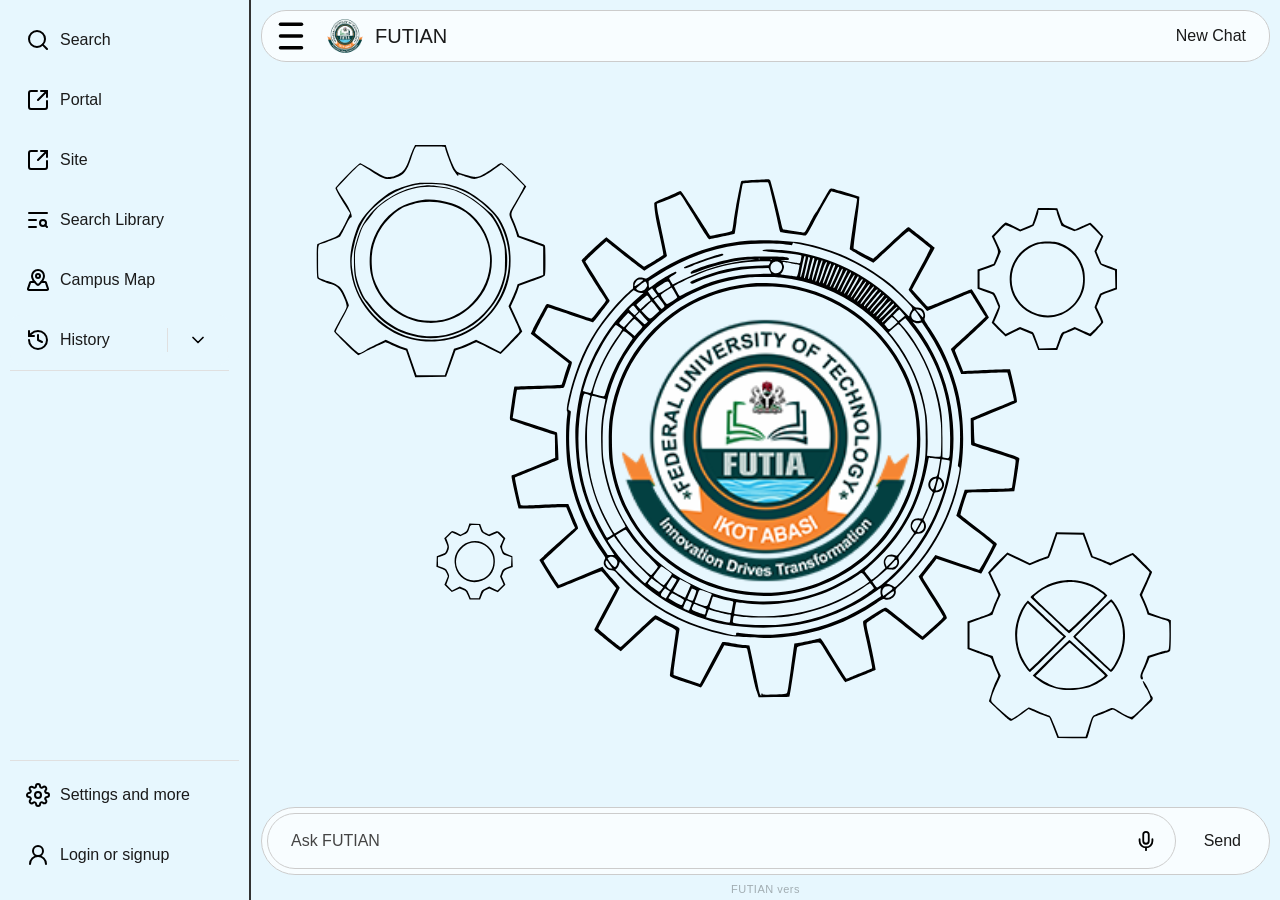
==== commit 9e60338d: "Fix mobile height and responsiveness, update .gitignore" ====
--- a/FUTIAN/front-end/index.html
+++ b/FUTIAN/front-end/index.html
@@ -3,7 +3,7 @@
 
 <head>
     <meta charset="UTF-8">
-    <meta name="viewport" content="width=device-width, initial-scale=1.0">
+    <meta name="viewport" content="width=device-width, initial-scale=1.0, maximum-scale=1.0, user-scalable=no, viewport-fit=cover">
     <title>FUTIAN</title>
     <link rel="icon" type="image/png" href="Futia_LogoX.png">
     <link rel="stylesheet" href="style.css">
@@ -72,7 +72,7 @@
                     <span>Site</span>
                 </button>
             </a>
-            <button class="sidebar-button">
+            <button class="sidebar-button" id="search-library-btn">
                 <svg xmlns="http://www.w3.org/2000/svg" width="24" height="24" viewBox="0 0 24 24" fill="none"
                     stroke="white" stroke-width="2" stroke-linecap="round" stroke-linejoin="round"
                     class="sidebar-button-icon">
--- a/FUTIAN/front-end/style.css
+++ b/FUTIAN/front-end/style.css
@@ -1,13 +1,21 @@
-/* --- BASE STYLES --- */
+html {
+    height: -webkit-fill-available;
+}
+
 body {
     background-color: #000;
     margin: 0;
     font-family: sans-serif;
     display: flex;
     align-items: flex-start;
-    min-height: 100dvh;
-    height: 100dvh;
+    min-height: 100vh;
+    min-height: -webkit-fill-available;
+    height: 100vh;
+    height: -webkit-fill-available;
     overflow-x: hidden;
+    position: fixed;
+    width: 100%;
+    overscroll-behavior: none;
 }
 
 /* Remove default focus outline */
@@ -500,7 +508,8 @@
 .container {
     padding: 10px;
     width: calc(100% - 250px);
-    height: 100dvh;
+    height: 100vh;
+    height: -webkit-fill-available;
     display: flex;
     flex-direction: column;
     justify-content: space-between;
@@ -1545,7 +1554,7 @@
         }
 
         .logo-background {
-            background-size: 50%;
+            background-size: 43.5%;
         }
 
         .gear-background {
@@ -1669,6 +1678,23 @@
     box-shadow: 0 8px 20px rgba(0, 0, 0, 0.5);
     z-index: 10;
     position: relative;
+}
+
+/* Officer/Management Images - Let the image determine its height naturally */
+.bot-message img[src*="/officers-images/"] {
+    width: 150px;
+    height: auto;
+    max-width: 100%;
+    display: block;
+    margin: 15px 0;
+    border-radius: 8px;
+}
+
+/* Adjust Image Grid for Officer Photos */
+.image-grid img[src*="/officers-images/"] {
+    width: 100%;
+    height: auto;
+    margin: 0;
 }
 
 /* Ensure paragraphs in bot messages have proper spacing */
